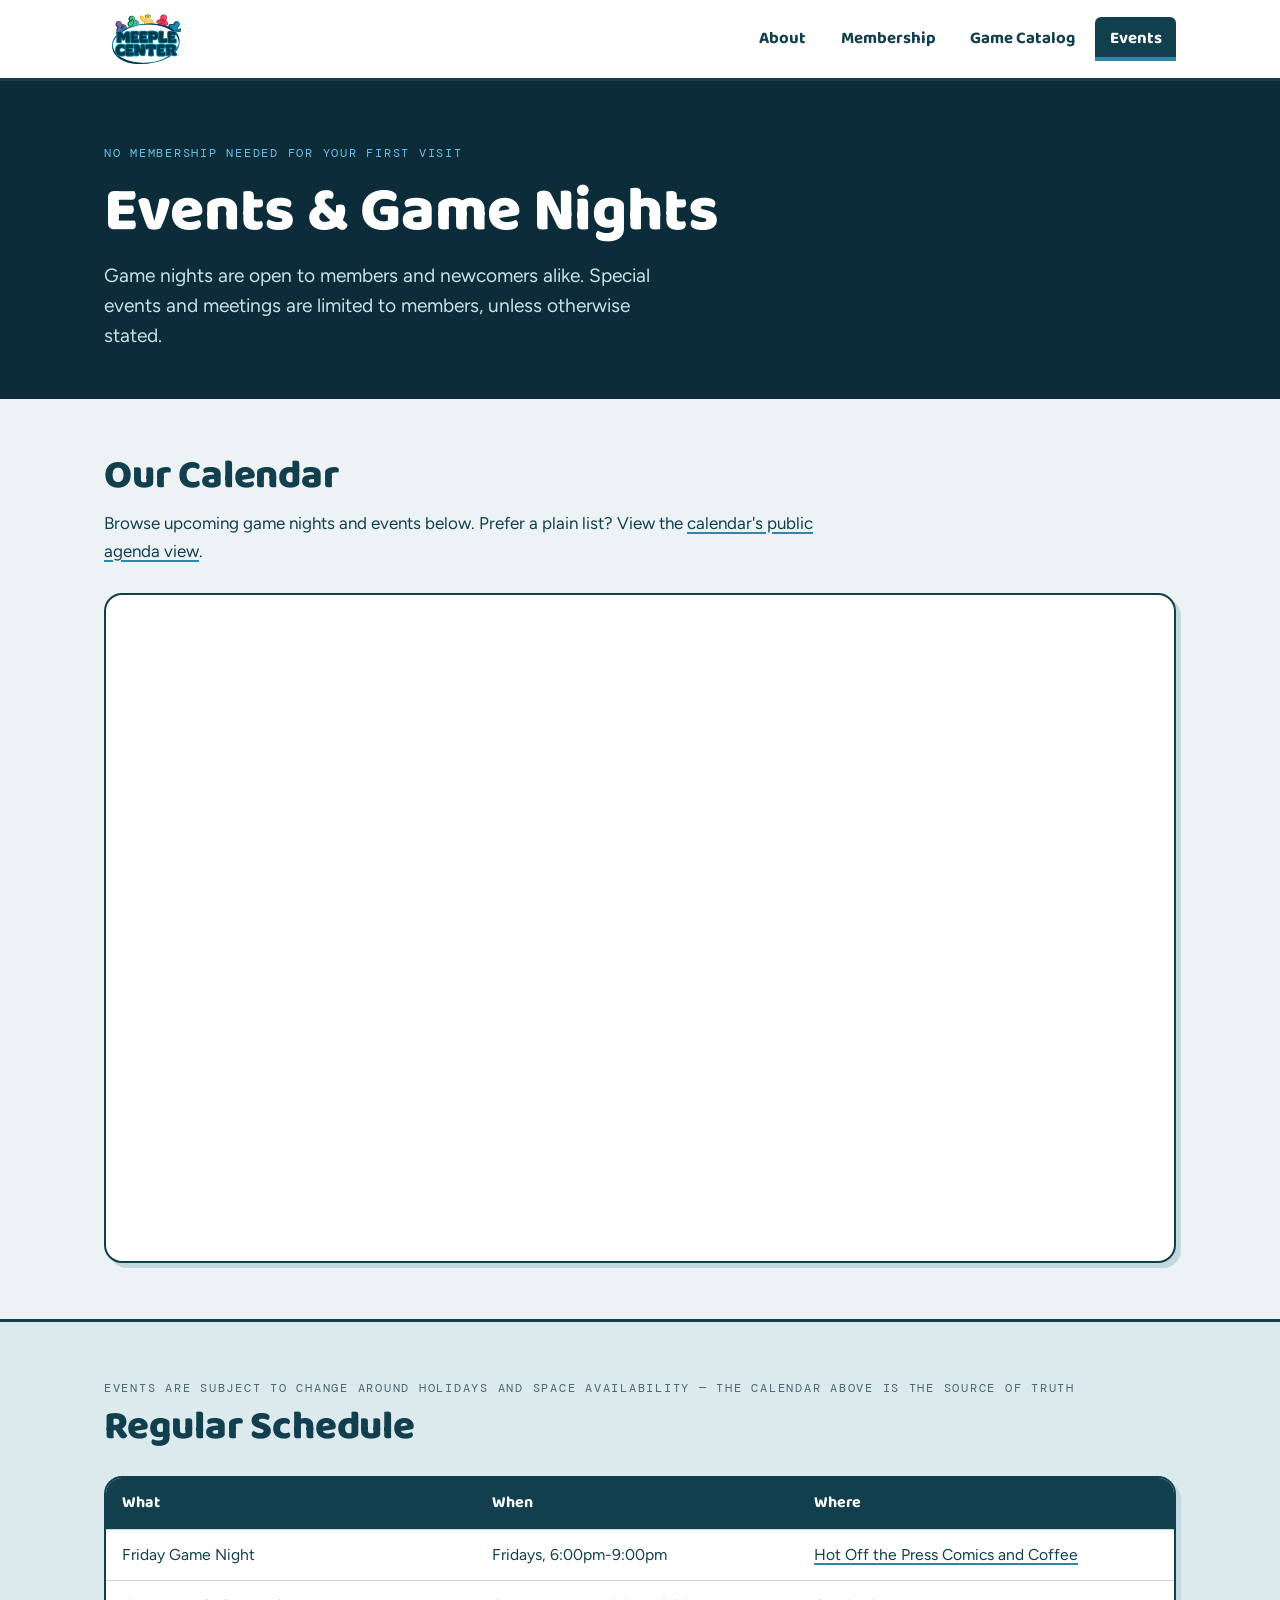
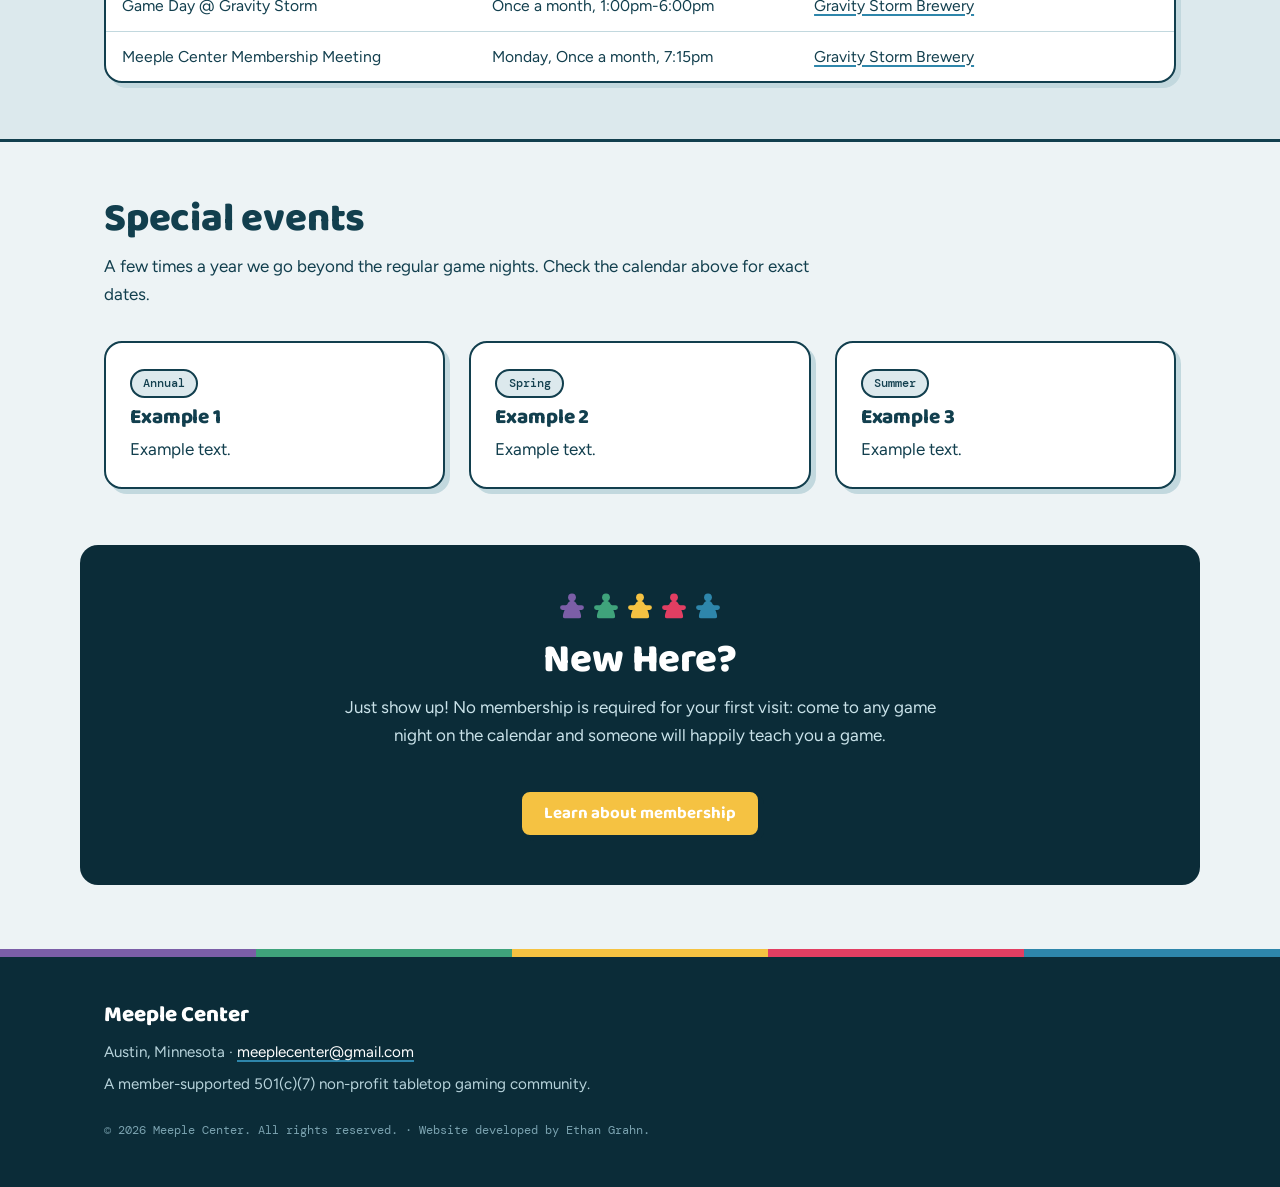
==== calendar.html @ 00170c19 "Initial commit" ====
<!DOCTYPE html>
<html lang="en">
<head>
<meta charset="utf-8">
<meta name="viewport" content="width=device-width, initial-scale=1">
<title>Events | Meeple Center</title>
<meta name="description" content="Game nights, tournaments, and community events at Meeple Center in Austin, MN.">
<link rel="icon" href="assets/MeepleCenter_Logo.svg">
<link rel="preconnect" href="https://fonts.googleapis.com">
<link rel="preconnect" href="https://fonts.gstatic.com" crossorigin>
<link rel="stylesheet" href="https://fonts.googleapis.com/css2?family=Baloo+2:wght@600;700;800&family=DM+Mono:wght@400;500&family=Figtree:wght@400;500;600;700&display=swap">
<link rel="stylesheet" href="css/styles.css">
</head>
<body data-page="events">
<a class="skip-link" href="#main">Skip to content</a>

<header class="site-header">
  <div class="container header-inner">
    <a class="logo" href="index.html"><img src="assets/MeepleCenter_Logo.svg" alt="Meeple Center home"></a>
    <nav class="site-nav" aria-label="Main">
      <ul>
        <li><a data-nav="about" href="index.html">About</a></li>
        <li><a data-nav="membership" href="membership.html">Membership</a></li>
        <li><a data-nav="catalog" href="catalog.html">Game Catalog</a></li>
        <li><a class="active" data-nav="events" href="calendar.html">Events</a></li>
      </ul>
    </nav>
  </div>
</header>

<main id="main">

  <section class="hero">
    <div class="container">
      <p class="hero-tag">No membership needed for your first visit</p>
      <h1>Events &amp; Game Nights</h1>
      <p class="lead">Game nights are open to members and newcomers alike. Special events and meetings are limited to members, unless otherwise stated.</p>
    </div>
  </section>

  <section class="section">
    <div class="container">
      <h2>Our Calendar</h2>
      <p class="narrow">Browse upcoming game nights and events below. Prefer a plain list? View the <a href="https://calendar.google.com/calendar/u/0/embed?src=meeplecenter%40gmail.com&amp;mode=AGENDA">calendar's public agenda view</a>.</p>
      <!--
        This calendar embed is connected to the meeplecenter@gmail.com calendar,
        which is shared publicly. To add or change events, just edit that
        calendar in Google Calendar; this page updates on its own.
      -->
      <div class="embed-wrap">
        <iframe src="https://calendar.google.com/calendar/embed?src=meeplecenter%40gmail.com&amp;ctz=America%2FChicago&amp;mode=MONTH&amp;showTitle=0&amp;showPrint=0&amp;showTabs=1&amp;showCalendars=0&amp;showTz=0" title="Meeple Center events calendar" loading="lazy" frameborder="0" scrolling="no"></iframe>
      </div>
    </div>
  </section>

  <section class="section-band">
    <div class="container">
      <p class="eyebrow">Events are subject to change around holidays and space availability &mdash; the calendar above is the source of truth</p>
      <h2>Regular Schedule</h2>
      <div class="table-wrap">
        <table>
          <thead>
            <tr>
              <th scope="col">What</th>
              <th scope="col">When</th>
              <th scope="col">Where</th>
            </tr>
          </thead>
          <tbody>
            <tr>
              <td>Friday Game Night</td>
              <td>Fridays, 6:00pm-9:00pm</td>
              <td><a href="https://maps.app.goo.gl/4r5ZzXWqi2g5WTBi7" target="_blank" rel="noopener noreferrer">Hot Off the Press Comics and Coffee</a></td>
            </tr>
            <tr>
              <td>Game Day @ Gravity Storm</td>
              <td>Once a month, 1:00pm-6:00pm</td>
              <td><a href="https://maps.app.goo.gl/n5DRdsrgC3RVHMPj7" target="_blank" rel="noopener noreferrer">Gravity Storm Brewery</a></td>
            </tr>
            <tr>
              <td>Meeple Center Membership Meeting</td>
              <td>Monday, Once a month, 7:15pm</td>
              <td><a href="https://maps.app.goo.gl/n5DRdsrgC3RVHMPj7" target="_blank" rel="noopener noreferrer">Gravity Storm Brewery</a></td>
            </tr>
          </tbody>
        </table>
      </div>
    </div>
  </section>

  <section class="section">
    <div class="container">
      <h2>Special events</h2>
      <p class="narrow">A few times a year we go beyond the regular game nights. Check the calendar above for exact dates.</p>
      <div class="grid">
        <div class="card">
          <span class="badge">Annual</span>
          <h3>Example 1</h3>
          <p>Example text.</p>
        </div>
        <div class="card">
          <span class="badge">Spring</span>
          <h3>Example 2</h3>
          <p>Example text.</p>
        </div>
        <div class="card">
          <span class="badge">Summer</span>
          <h3>Example 3</h3>
          <p>Example text.</p>
        </div>
      </div>
    </div>
  </section>

  <section class="callout">
    <div class="callout-meeples" aria-hidden="true">
      <span class="meeple-icon"></span>
      <span class="meeple-icon"></span>
      <span class="meeple-icon"></span>
      <span class="meeple-icon"></span>
      <span class="meeple-icon"></span>
    </div>
    <h2>New Here?</h2>
    <p>Just show up! No membership is required for your first visit: come to any game night on the calendar and someone will happily teach you a game.</p>
    <p><a class="btn btn-primary" href="membership.html">Learn about membership</a></p>
  </section>

</main>

<footer class="site-footer">
  <div class="rainbow-rule" aria-hidden="true"></div>
  <div class="container">
    <p class="footer-name">Meeple Center</p>
    <p>Austin, Minnesota &middot; <a href="mailto:meeplecenter@gmail.com">meeplecenter@gmail.com</a></p>
    <p>A member-supported 501(c)(7) non-profit tabletop gaming community.</p>
    <p class="footer-legal">&copy; 2026 Meeple Center. All rights reserved. &middot; Website developed by Ethan Grahn.</p>
  </div>
</footer>
</body>
</html>
---- css/styles.css ----
/* ==========================================================================
   Meeple Center: Shared Stylesheet
   ========================================================================== */

/* --------------------------------------------------------------------------
   1. Theme tokens
   -------------------------------------------------------------------------- */
:root {
  /* Logo colors */
  --ink: #123f4e;          /* the wordmark teal: text, borders, dark panels */
  --ink-deep: #0b2c38;     /* footer and hero panel */
  /* Meeple colors */
  --blue: #2e86ab;         /* the logo keyline and the blue meeple */
  --purple: #7b5ea7;
  --green: #3fa37b;
  --gold: #f5c242;
  --berry: #e23e62;

  /* Lighter tints, used only on dark panels where the base color is too dim */
  --blue-lift: #6ec1e4;
  --green-lift: #6fd3ab;
  --berry-lift: #ff7d96;

  /* Surfaces */
  --paper: #edf3f5;        /* page background: ink, watered down */
  --surface: #ffffff;      /* cards, header, table rows */
  --band: #dce9ed;         /* alternating section band */
  --muted: #4a6672;        /* secondary text, dark enough to stay readable */
  --line: #123f4e;         /* borders match the ink, like the logo outline */
  --line-soft: #c2d8de;    /* hairlines inside components */
  --drop: #c2d8de;         /* the hard offset "shadow" under tokens */
  --on-dark: #eaf4f6;

  /* Per-page accent, overridden by [data-page] below */
  --accent: var(--blue);
  --accent-lift: var(--blue-lift);

  --radius: 18px;
  --radius-sm: 10px;
  --border: 2px;

  --font-display: "Baloo 2", "Trebuchet MS", "Segoe UI", system-ui, sans-serif;
  --font-body: "Figtree", "Segoe UI", -apple-system, BlinkMacSystemFont, Roboto,
    Helvetica, Arial, sans-serif;
  --font-mono: "DM Mono", ui-monospace, "Cascadia Mono", Consolas, monospace;
}

body[data-page="about"]      { --accent: var(--green);  --accent-lift: var(--green-lift); }
body[data-page="membership"] { --accent: var(--berry);  --accent-lift: var(--berry-lift); }
body[data-page="catalog"]    { --accent: var(--gold);   --accent-lift: var(--gold); }
body[data-page="events"]     { --accent: var(--blue);   --accent-lift: var(--blue-lift); }

@media (prefers-color-scheme: dark) {
  :root {
    --ink: #eaf4f6;
    --ink-deep: #071f28;
    --paper: #0d2831;
    --surface: #133845;
    --band: #10313c;
    --muted: #9fbcc5;
    --line: #2f6377;
    --line-soft: #24505f;
    --drop: #071f28;
    --blue: #6ec1e4;
    --green: #57c79a;
    --berry: #ff7d96;
    --purple: #b394dd;
  }
}

/* --------------------------------------------------------------------------
   2. Base
   -------------------------------------------------------------------------- */
*,
*::before,
*::after { box-sizing: border-box; }

html { -webkit-text-size-adjust: 100%; }

body {
  margin: 0;
  font-family: var(--font-body);
  font-size: 1.0625rem;
  line-height: 1.65;
  background: var(--paper);
  color: var(--ink);
}

img { max-width: 100%; display: block; }

h1, h2, h3, h4 {
  font-family: var(--font-display);
  font-weight: 800;
  line-height: 1.05;
  margin-top: 0;
  letter-spacing: -0.005em;
}

h1 { font-size: clamp(2.4rem, 5.5vw, 3.9rem); }
h2 { font-size: clamp(1.75rem, 3.4vw, 2.5rem); margin-bottom: 0.75rem; }
h3 { font-size: 1.3rem; margin-bottom: 0.35rem; }

p { margin: 0 0 1.1rem; }
p:last-child { margin-bottom: 0; }

a {
  color: var(--ink);
  text-decoration-color: var(--blue);
  text-decoration-thickness: 2px;
  text-underline-offset: 3px;
}
a:hover { color: var(--blue); }

ul, ol { padding-left: 1.3rem; }
li { margin-bottom: 0.4rem; }

code {
  font-family: var(--font-mono);
  font-size: 0.9em;
  background: var(--band);
  padding: 0.1em 0.35em;
  border-radius: 5px;
}

:focus-visible {
  outline: 3px solid var(--blue);
  outline-offset: 3px;
  border-radius: 4px;
}

.sr-only {
  position: absolute;
  width: 1px; height: 1px;
  padding: 0; margin: -1px;
  overflow: hidden;
  clip: rect(0 0 0 0);
  white-space: nowrap;
  border: 0;
}

.skip-link {
  position: absolute;
  left: -999px;
  background: var(--ink);
  color: #fff;
  padding: 0.8rem 1.25rem;
  border-radius: var(--radius-sm);
  font-weight: 700;
  z-index: 1000;
}
.skip-link:focus { left: 1rem; top: 1rem; }

/* --------------------------------------------------------------------------
   3. Layout helpers
   -------------------------------------------------------------------------- */
.container {
  max-width: 1120px;
  margin: 0 auto;
  padding: 0 1.5rem;
}

/* Caps the measure of running text without pulling it off the page's left
   edge, so every section still starts in the same column. */
.narrow { max-width: 68ch; }
.center { text-align: center; }
.center .narrow { margin-inline: auto; }
.muted { color: var(--muted); }

.lead {
  font-size: 1.2rem;
  line-height: 1.55;
  color: var(--muted);
}

/* Small mono label. Only used where it carries information (a season, a
   cadence, a section's role), never as decoration. */
.eyebrow {
  font-family: var(--font-mono);
  font-size: 0.78rem;
  letter-spacing: 0.14em;
  text-transform: uppercase;
  color: var(--muted);
  margin-bottom: 0.5rem;
}

/* The five meeple colors as a solid rule. Used once, at the footer edge. */
.rainbow-rule {
  height: 8px;
  background: linear-gradient(
    to right,
    var(--purple) 0 20%,
    var(--green) 20% 40%,
    var(--gold) 40% 60%,
    var(--berry) 60% 80%,
    var(--blue) 80% 100%
  );
}

/* --------------------------------------------------------------------------
   4. Header / nav
   -------------------------------------------------------------------------- */
.site-header {
  position: sticky;
  top: 0;
  z-index: 100;
  background: var(--surface);
  border-bottom: 3px solid var(--line);
}

.header-inner {
  display: flex;
  align-items: center;
  justify-content: space-between;
  flex-wrap: wrap;
  gap: 0.75rem 1.5rem;
  padding-top: 0.7rem;
  padding-bottom: 0.7rem;
}

/* The logo art has a white background, so it sits on a white chip. In light
   mode the chip is invisible against the header; in dark mode it reads as a
   deliberate sticker rather than a stray white box. */
.logo {
  display: block;
  line-height: 0;
  background: #fff;
  border-radius: 10px;
  padding: 3px 8px;
}
.logo img { height: 50px; width: auto; }

.site-nav ul {
  display: flex;
  align-items: center;
  gap: 0.35rem;
  list-style: none;
  margin: 0;
  padding: 0;
  flex-wrap: wrap;
}

.site-nav li { margin: 0; }

.site-nav a {
  display: inline-block;
  padding: 0.45rem 0.9rem 0.3rem;
  text-decoration: none;
  color: var(--ink);
  font-family: var(--font-display);
  font-weight: 700;
  font-size: 1.05rem;
  border-bottom: 4px solid transparent;
  border-radius: 6px 6px 0 0;
  transition: border-color 0.15s ease, background-color 0.15s ease;
}

/* Each destination keeps one meeple color, on every page. */
.site-nav a[data-nav="about"]      { --nav-color: var(--green); }
.site-nav a[data-nav="membership"] { --nav-color: var(--berry); }
.site-nav a[data-nav="catalog"]    { --nav-color: var(--gold); }
.site-nav a[data-nav="events"]     { --nav-color: var(--blue); }

.site-nav a:hover { border-bottom-color: var(--nav-color); }

.site-nav a.active {
  background: var(--ink);
  color: var(--surface);
  border-bottom-color: var(--nav-color);
}

@media (prefers-color-scheme: dark) {
  .site-nav a.active { background: var(--ink-deep); color: var(--on-dark); }
}

/* --------------------------------------------------------------------------
   5. Hero
   -------------------------------------------------------------------------- */
.hero {
  background: var(--ink-deep);
  color: var(--on-dark);
  padding: 3.5rem 0 3rem;
  overflow: hidden;
}

.hero h1 { color: #fff; margin-bottom: 1rem; }
.hero .lead { color: #c9e2e9; max-width: 46ch; }
.hero a { color: #fff; }

.hero-tag {
  display: inline-block;
  font-family: var(--font-mono);
  font-size: 0.78rem;
  letter-spacing: 0.14em;
  text-transform: uppercase;
  color: var(--accent-lift);
  margin-bottom: 1rem;
}

.hero-actions {
  display: flex;
  flex-wrap: wrap;
  gap: 0.75rem;
  margin-top: 1.75rem;
}

/* Home page only: text on the left, the table scene on the right. */
.hero-split {
  display: grid;
  grid-template-columns: minmax(0, 1fr) minmax(0, 1fr);
  align-items: center;
  gap: 2.5rem;
}

/* Three facts a first-time visitor actually needs before anything else. */
.hero-facts {
  display: flex;
  flex-wrap: wrap;
  gap: 1.75rem;
  margin-top: 2.25rem;
  padding-top: 1.5rem;
  border-top: 2px solid rgba(255, 255, 255, 0.16);
  list-style: none;
  padding-left: 0;
}

.hero-facts li { margin: 0; }

.hero-facts b {
  display: block;
  font-family: var(--font-display);
  font-size: 1.5rem;
  font-weight: 800;
  color: #fff;
  line-height: 1.1;
}

.hero-facts span {
  font-family: var(--font-mono);
  font-size: 0.75rem;
  letter-spacing: 0.12em;
  text-transform: uppercase;
  color: #9fc2cd;
}

/* --- The signature: five meeples standing at the far edge of the table --- */
.table-scene { width: 100%; height: auto; }
/* The meeples are whole artwork files, so they bring their own outlines. */
.table-scene .tabletop { fill: #fff; stroke: #0b2c38; stroke-width: 6; }
.table-scene .piece { stroke: #0b2c38; stroke-width: 4; stroke-linejoin: round; }

.table-scene .seat {
  opacity: 0;
  transform: translateY(26px);
  animation: seat-in 0.55s cubic-bezier(0.2, 1.4, 0.5, 1) forwards;
}
.table-scene .seat-1 { animation-delay: 0.15s; }
.table-scene .seat-2 { animation-delay: 0.28s; }
.table-scene .seat-3 { animation-delay: 0.41s; }
.table-scene .seat-4 { animation-delay: 0.54s; }
.table-scene .seat-5 { animation-delay: 0.67s; }

.table-scene .pieces {
  opacity: 0;
  animation: fade-in 0.5s ease 0.9s forwards;
}

@keyframes seat-in {
  to { opacity: 1; transform: translateY(0); }
}
@keyframes fade-in {
  to { opacity: 1; }
}

@media (prefers-reduced-motion: reduce) {
  .table-scene .seat,
  .table-scene .pieces {
    animation: none;
    opacity: 1;
    transform: none;
  }
}

@media (max-width: 860px) {
  .hero-split { grid-template-columns: minmax(0, 1fr); gap: 1.5rem; }
  /* min() so the scene never pushes the page wider than the screen */
  .table-scene { width: min(100%, 460px); margin: 0 auto; }
}

/* --------------------------------------------------------------------------
   6. Buttons
   -------------------------------------------------------------------------- */
.btn {
  display: inline-block;
  font-family: var(--font-display);
  font-weight: 700;
  font-size: 1.05rem;
  line-height: 1.2;
  padding: 0.7rem 1.4rem;
  border-radius: var(--radius-sm);
  border: var(--border) solid var(--line);
  background: var(--surface);
  color: var(--ink);
  text-decoration: none;
  cursor: pointer;
  box-shadow: 4px 4px 0 var(--drop);
  transition: transform 0.12s ease, box-shadow 0.12s ease;
}

.btn:hover {
  transform: translate(2px, 2px);
  box-shadow: 2px 2px 0 var(--drop);
}

.btn:active {
  transform: translate(4px, 4px);
  box-shadow: 0 0 0 var(--drop);
}

.btn-primary {
  background: var(--gold);
  color: #123f4e;
  border-color: #0b2c38;
  box-shadow: 4px 4px 0 #0b2c38;
}
.btn-primary:hover { box-shadow: 2px 2px 0 #0b2c38; }
.btn-primary:active { box-shadow: 0 0 0 #0b2c38; }

/* On the dark hero panel the default button needs a light outline. */
.hero .btn {
  background: transparent;
  color: #fff;
  border-color: #fff;
  box-shadow: 4px 4px 0 rgba(255, 255, 255, 0.25);
}
.hero .btn:hover { box-shadow: 2px 2px 0 rgba(255, 255, 255, 0.25); }
.hero .btn:active { box-shadow: 0 0 0 rgba(255, 255, 255, 0.25); }

.hero .btn-primary {
  background: var(--gold);
  color: #123f4e;
  border-color: #0b2c38;
  box-shadow: 4px 4px 0 #061a21;
}
.hero .btn-primary:hover { box-shadow: 2px 2px 0 #061a21; }
.hero .btn-primary:active { box-shadow: 0 0 0 #061a21; }

/* --------------------------------------------------------------------------
   7. Sections
   -------------------------------------------------------------------------- */
/* One symmetric rhythm for every band, so nothing has to cancel anything
   out: sections and bands both pad 3.5rem top and bottom. */
.section,
.section-band {
  padding: 3.5rem 0;
}

.section-band {
  background: var(--band);
  border-top: 3px solid var(--line);
  border-bottom: 3px solid var(--line);
}

/* --------------------------------------------------------------------------
   8. Cards
   -------------------------------------------------------------------------- */
.grid {
  display: grid;
  grid-template-columns: repeat(auto-fit, minmax(240px, 1fr));
  gap: 1.5rem;
  margin-top: 2rem;
}

.card {
  padding: 1.5rem;
  border: var(--border) solid var(--line);
  border-radius: var(--radius);
  background: var(--surface);
  box-shadow: 5px 5px 0 var(--drop);
  transition: transform 0.12s ease, box-shadow 0.12s ease;
}

.card:hover {
  transform: translate(2px, 2px);
  box-shadow: 3px 3px 0 var(--drop);
}

.card p:last-child { margin-bottom: 0; }

/* The card heading sits on one line with its meeple. */
.card-title {
  display: flex;
  align-items: center;
  gap: 0.6rem;
}

/* Every meeple drawn as an icon comes from assets/Meeple_Generic.svg, pulled in
   as a mask: the shape lives in one file and the color is just `background`.
   Give an element one of these classes, a width and a height, and it is a
   meeple. `.meeple-icon` is the general-purpose one; it paints itself in the
   surrounding text color unless something sets `background`. */
.card-meeple,
.meeple-icon {
  display: inline-block;
  flex: none;
  background: currentColor;
  -webkit-mask: url("../assets/Meeple_Generic.svg") no-repeat center / contain;
  mask: url("../assets/Meeple_Generic.svg") no-repeat center / contain;
}

/* The card icon is a meeple in one of the five colors, cycled in logo order. */
.card-meeple {
  width: 34px;
  height: 34px;
  background: var(--purple);
}
.grid .card:nth-child(5n + 2) .card-meeple { background: var(--green); }
.grid .card:nth-child(5n + 3) .card-meeple { background: var(--gold); }
.grid .card:nth-child(5n + 4) .card-meeple { background: var(--berry); }
.grid .card:nth-child(5n + 5) .card-meeple { background: var(--blue); }

/* --------------------------------------------------------------------------
   9. Steps (a real sequence, so it is numbered)
   -------------------------------------------------------------------------- */
.steps {
  list-style: none;
  counter-reset: step;
  margin: 2rem 0 0;
  padding: 0;
  display: grid;
  grid-template-columns: repeat(auto-fit, minmax(215px, 1fr));
  gap: 1.5rem;
}

.steps li {
  counter-increment: step;
  margin: 0;
  padding: 1.4rem;
  border: var(--border) solid var(--line);
  border-radius: var(--radius);
  background: var(--surface);
  box-shadow: 5px 5px 0 var(--drop);
}

.steps li::before {
  content: counter(step);
  display: flex;
  align-items: center;
  justify-content: center;
  width: 2.2rem;
  height: 2.2rem;
  margin-bottom: 0.7rem;
  border: var(--border) solid var(--line);
  border-radius: 50%;
  background: var(--gold);
  color: #123f4e;
  font-family: var(--font-display);
  font-weight: 800;
  font-size: 1.15rem;
}

/* --------------------------------------------------------------------------
   10. Tables
   -------------------------------------------------------------------------- */
.table-wrap {
  overflow-x: auto;
  border: var(--border) solid var(--line);
  border-radius: var(--radius);
  background: var(--surface);
  box-shadow: 5px 5px 0 var(--drop);
  margin-top: 1.75rem;
}

table {
  width: 100%;
  border-collapse: collapse;
  font-size: 0.98rem;
}

thead {
  background: var(--ink);
  color: #fff;
}

@media (prefers-color-scheme: dark) {
  thead { background: var(--ink-deep); color: var(--on-dark); }
}

th {
  font-family: var(--font-display);
  font-weight: 700;
  font-size: 1rem;
  white-space: nowrap;
}

th, td {
  padding: 0.75rem 1rem;
  text-align: left;
  border-bottom: 1px solid var(--line-soft);
}

tbody tr:last-child td { border-bottom: 0; }
tbody tr:hover { background: var(--band); }
td { vertical-align: middle; }

/* Dues line up like a price list. */
.dues td:nth-child(2) { font-family: var(--font-mono); }

/* Level names read as row headers but should not look like the dark thead. */
.dues tbody th {
  font-family: var(--font-display);
  font-size: 1.05rem;
  white-space: nowrap;
}

/* The three yes/no columns: narrow, centred, icon only. */
.dues .tick-col { text-align: center; width: 1%; }
.dues td:last-child { min-width: 20rem; }
.dues th.tick-col { white-space: normal; min-width: 6.5rem; }

.tick {
  display: inline-flex;
  align-items: center;
  justify-content: center;
  width: 1.75rem;
  height: 1.75rem;
  border-radius: 50%;
  border: 2px solid currentColor;
}

.tick svg {
  width: 1rem;
  height: 1rem;
  fill: none;
  stroke: currentColor;
  stroke-width: 3;
  stroke-linecap: round;
  stroke-linejoin: round;
}

.tick.yes { color: var(--green); }
.tick.no  { color: var(--berry); opacity: 0.75; }

/* The Wizard row wears a gold frame so it reads as the recommended level. */
.dues tr.featured > * {
  background: color-mix(in srgb, var(--gold) 16%, var(--surface));
  border-top: 3px solid var(--gold);
  border-bottom: 3px solid var(--gold);
}

.dues tr.featured > :first-child { box-shadow: inset 4px 0 0 var(--gold); }
.dues tr.featured > :last-child  { box-shadow: inset -4px 0 0 var(--gold); }
.dues tr.featured:hover > * {
  background: color-mix(in srgb, var(--gold) 26%, var(--surface));
}

.popular-badge {
  display: block;
  width: max-content;
  margin-top: 0.35rem;
  padding: 0.15rem 0.5rem;
  border-radius: 999px;
  background: var(--gold);
  color: #123f4e;
  font-family: var(--font-mono);
  font-size: 0.65rem;
  font-weight: 500;
  letter-spacing: 0.08em;
  text-transform: uppercase;
}

.table-note {
  margin-top: 0.85rem;
  font-size: 0.9rem;
  color: var(--muted);
  max-width: 68ch;
}

/* --------------------------------------------------------------------------
   11. Forms and filters
   -------------------------------------------------------------------------- */
label {
  display: block;
  font-family: var(--font-mono);
  font-size: 0.75rem;
  letter-spacing: 0.1em;
  text-transform: uppercase;
  color: var(--muted);
  margin-bottom: 0.35rem;
}

input[type="text"],
input[type="email"],
input[type="search"],
select,
textarea {
  width: 100%;
  padding: 0.55rem 0.7rem;
  border: var(--border) solid var(--line);
  border-radius: var(--radius-sm);
  font-family: inherit;
  font-size: 1rem;
  background: var(--surface);
  color: var(--ink);
}

textarea { resize: vertical; min-height: 120px; }

.filters {
  display: flex;
  flex-wrap: wrap;
  gap: 1rem;
  align-items: flex-end;
  padding: 1.25rem;
  border: var(--border) solid var(--line);
  border-radius: var(--radius);
  background: var(--surface);
  box-shadow: 5px 5px 0 var(--drop);
}

.filter-group {
  display: flex;
  flex-direction: column;
  min-width: 150px;
  max-width: 230px;
  flex: 1 1 150px;
}

.filter-group label { margin-bottom: 0.35rem; }

/* Search gets the extra room; the Reset button only takes what it needs. */
.filters .filter-group:first-child { flex: 2 1 220px; max-width: 340px; }
.filters .filter-group:last-child {
  flex: 0 0 auto;
  min-width: 0;
  align-items: flex-start;
}
.filter-group .btn { padding: 0.5rem 1.1rem; font-size: 0.95rem; }

/* Keeps the Reset button's baseline level with the inputs beside it. */
.filter-spacer { display: block; height: 1.6rem; }

/* --------------------------------------------------------------------------
   12. Badges and chips
   -------------------------------------------------------------------------- */
.badge {
  display: inline-block;
  padding: 0.15rem 0.7rem;
  border: var(--border) solid var(--line);
  border-radius: 999px;
  background: var(--chip, var(--band));
  color: var(--chip-ink, var(--ink));
  font-family: var(--font-mono);
  font-size: 0.75rem;
  font-weight: 500;
  white-space: nowrap;
}

/* Type colors, grouped into families so a row of tags still reads as a set.
   The tags come from the library spreadsheet, which volunteers can add to at
   any time -- anything unlisted here falls back to the plain --band chip. */
.badge[data-type="Eurogame"],
.badge[data-type="Worker Placement"],
.badge[data-type="Area Control"],
.badge[data-type="Asymetrical"],
.badge[data-type="City Building"],
.badge[data-type="Bag Building"],
.badge[data-type="Roll & Write"],
.badge[data-type="Flip & Write"],
.badge[data-type="Dice Rolling"]     { --chip: var(--blue);   --chip-ink: #fff; }

.badge[data-type="Abstract"],
.badge[data-type="Puzzle"],
.badge[data-type="Classic"],
.badge[data-type="Deduction"],
.badge[data-type="Solo Mode"],
.badge[data-type="Tile Placement"]   { --chip: var(--purple); --chip-ink: #fff; }

.badge[data-type="Party"],
.badge[data-type="Social Deduction"],
.badge[data-type="Trivia"],
.badge[data-type="Word Game"],
.badge[data-type="Real Time"],
.badge[data-type="Press Your Luck"],
.badge[data-type="Racing"]           { --chip: var(--berry);  --chip-ink: #fff; }

.badge[data-type="Family Game"],
.badge[data-type="Under Age 5"],
.badge[data-type="Co-Op"],
.badge[data-type="Dexterity"],
.badge[data-type="Rec. Two Player"]  { --chip: var(--green);  --chip-ink: #fff; }

.badge[data-type="Card Game"],
.badge[data-type="Deck-Building"],
.badge[data-type="Drafting"],
.badge[data-type="Trick Taking"],
.badge[data-type="Tableau"],
.badge[data-type="Tableau Building"] { --chip: var(--gold);   --chip-ink: #123f4e; }

.badge[data-type="AmeriTrash"],
.badge[data-type="War"]              { --chip: var(--ink);    --chip-ink: #fff; }

/* In dark mode the chip colors lighten, so their text has to darken. */
@media (prefers-color-scheme: dark) {
  .badge[data-type] { --chip-ink: #071f28; }
  .badge[data-type="AmeriTrash"],
  .badge[data-type="War"] { --chip: var(--line); --chip-ink: var(--on-dark); }
}

/* Games carry several type tags, so the cell wraps rather than stretching. */
.type-tags {
  display: flex;
  flex-wrap: wrap;
  gap: 0.3rem;
  max-width: 22rem;
}

/* Cards use the badge as a season/frequency label. */
.card .badge {
  --chip: var(--band);
  margin-bottom: 0.6rem;
}

/* --------------------------------------------------------------------------
   13. Catalog: player pips, complexity, availability
   -------------------------------------------------------------------------- */

/* Player count, drawn as one meeple per seat up to five. Wider games keep four
   meeples and finish with a numeral, so the column stays an even width; the
   library spreadsheet records only a maximum, so a trailing "+" on that numeral
   marks the open-ended "7+ Player" bucket. Injected by js/catalog.js. */
/* The cell carries the count in words as a `title`, so hovering anywhere in it
   spells out what the meeples mean. */
.col-players {
  cursor: help;
}

.pips {
  display: inline-flex;
  align-items: center;
  gap: 2px;
}

.pips .meeple-icon {
  width: 15px;
  height: 15px;
  background: var(--ink);
}

/* The legend above the table, showing what one meeple stands for. */
.pips-key .meeple-icon {
  width: 14px;
  height: 14px;
  vertical-align: -2px;
}

/* The numeral that stands in for the fifth meeple and beyond. Sized to a
   meeple so a row of pips lines up with its neighbors either way. */
.pips .more {
  font-family: var(--font-mono);
  font-size: 0.85rem;
  line-height: 15px;
  min-width: 15px;
  margin-left: 1px;
}

/* Complexity, colored along its own scale: easy, middling, demanding. */
tr[data-weight="Light"]  td:nth-child(5) { color: var(--green); }
tr[data-weight="Medium"] td:nth-child(5) { color: var(--muted); }
tr[data-weight="Heavy"]  td:nth-child(5) { color: var(--berry); font-weight: 600; }

#catalog td:nth-child(5) { font-family: var(--font-mono); font-size: 0.85rem; }
#catalog td:nth-child(4) { font-family: var(--font-mono); font-size: 0.85rem; }

/* Rental reads as a state, not a sentence: a game either goes home with you
   or stays at the Center. The mark carries it, so it wants the room a glyph
   needs rather than the table's body size. */
#catalog th:nth-child(6),
#catalog td:nth-child(6) { text-align: center; }
.rental-mark {
  display: inline-block;
  font-size: 1.1rem;
  line-height: 1;
}
#catalog tr[data-status="lendable"] .rental-mark { color: var(--green); }
#catalog tr[data-status="house"] .rental-mark { color: var(--muted); }

#catalog td:first-child { font-weight: 600; }

/* Loading / failure message for the live spreadsheet fetch. */
.catalog-status {
  margin-top: 1.5rem;
  padding: 1.25rem 1.5rem;
  border: var(--border) dashed var(--line);
  border-radius: var(--radius);
  text-align: center;
  color: var(--muted);
}

.catalog-status.is-error { color: var(--berry); border-color: var(--berry); }

.catalog-meta {
  display: flex;
  flex-wrap: wrap;
  align-items: baseline;
  justify-content: space-between;
  gap: 0.5rem;
  margin-top: 1.75rem;
  font-family: var(--font-mono);
  font-size: 0.85rem;
  color: var(--muted);
}

#result-count { margin: 0; }

#no-results {
  margin-top: 1.5rem;
  padding: 1.5rem;
  border: var(--border) dashed var(--line);
  border-radius: var(--radius);
  text-align: center;
}

/* --------------------------------------------------------------------------
   14. Calendar embed
   -------------------------------------------------------------------------- */
.embed-wrap {
  position: relative;
  width: 100%;
  aspect-ratio: 16 / 10;
  min-height: 320px;
  border: var(--border) solid var(--line);
  border-radius: var(--radius);
  overflow: hidden;
  background: var(--surface);
  box-shadow: 5px 5px 0 var(--drop);
  margin-top: 1.75rem;
}

.embed-wrap iframe {
  width: 100%;
  height: 100%;
  border: 0;
  display: block;
}

/* --------------------------------------------------------------------------
   15. Callout (closing invitation on each page)
   -------------------------------------------------------------------------- */
.callout {
  background: var(--ink-deep);
  color: var(--on-dark);
  border-radius: var(--radius);
  padding: 3rem 2rem;
  text-align: center;
  margin: 0 auto 4rem;   /* top spacing comes from the section above it */
  max-width: 1120px;
}

.callout h2 { color: #fff; }
.callout p { color: #c9e2e9; max-width: 54ch; margin-inline: auto; }
.callout a { color: #fff; }
.callout .btn { margin-top: 1.5rem; }

.callout-meeples {
  display: flex;
  justify-content: center;
  gap: 0.5rem;
  margin-bottom: 1.25rem;
}
.callout-meeples .meeple-icon { width: 26px; height: 26px; }
.callout-meeples .meeple-icon:nth-child(1) { background: var(--purple); }
.callout-meeples .meeple-icon:nth-child(2) { background: var(--green); }
.callout-meeples .meeple-icon:nth-child(3) { background: var(--gold); }
.callout-meeples .meeple-icon:nth-child(4) { background: var(--berry); }
.callout-meeples .meeple-icon:nth-child(5) { background: var(--blue); }

@media (max-width: 1180px) {
  .callout { margin-left: 1.5rem; margin-right: 1.5rem; }
}

/* --------------------------------------------------------------------------
   16. Footer
   -------------------------------------------------------------------------- */
.site-footer {
  background: var(--ink-deep);
  color: #b7d3db;
  padding: 0 0 2.5rem;
  font-size: 0.95rem;
}

.site-footer .container { padding-top: 2.5rem; }

.footer-name {
  font-family: var(--font-display);
  font-weight: 800;
  font-size: 1.4rem;
  color: #fff;
  margin-bottom: 0.25rem;
}

.site-footer a { color: #fff; }
.site-footer p { margin-bottom: 0.4rem; }

.footer-legal {
  margin-top: 1.5rem;
  font-family: var(--font-mono);
  font-size: 0.75rem;
  color: #7ba3b0;
}

/* --------------------------------------------------------------------------
   17. Small screens
   -------------------------------------------------------------------------- */
@media (max-width: 720px) {
  body { font-size: 1rem; }

  .header-inner {
    flex-direction: column;
    align-items: flex-start;
  }

  .logo img { height: 46px; }

  .site-nav ul { gap: 0.15rem; }
  .site-nav a { padding: 0.4rem 0.6rem 0.25rem; font-size: 1rem; }

  .hero { padding: 2.5rem 0 2.25rem; }
  .section, .section-band { padding: 2.75rem 0; }

  .grid, .steps { grid-template-columns: 1fr; }

  .callout { padding: 2.25rem 1.5rem; margin-bottom: 2.75rem; }

  .hero-facts { gap: 1.25rem; }
}

/* --------------------------------------------------------------------------
   18. Sortable table headers
   -------------------------------------------------------------------------- */
.sort-btn {
  background: none;
  border: 0;
  padding: 0;
  margin: 0;
  font: inherit;
  color: inherit;
  cursor: pointer;
  text-align: left;
  display: inline-flex;
  align-items: center;
  gap: 0.3rem;
}

.sort-btn:hover { color: var(--gold); }

th[aria-sort="none"] .sort-btn::after {
  content: "\2195";
  opacity: 0.4;
  font-size: 0.8em;
}
th[aria-sort="ascending"] .sort-btn::after { content: "\25B2"; font-size: 0.7em; }
th[aria-sort="descending"] .sort-btn::after { content: "\25BC"; font-size: 0.7em; }
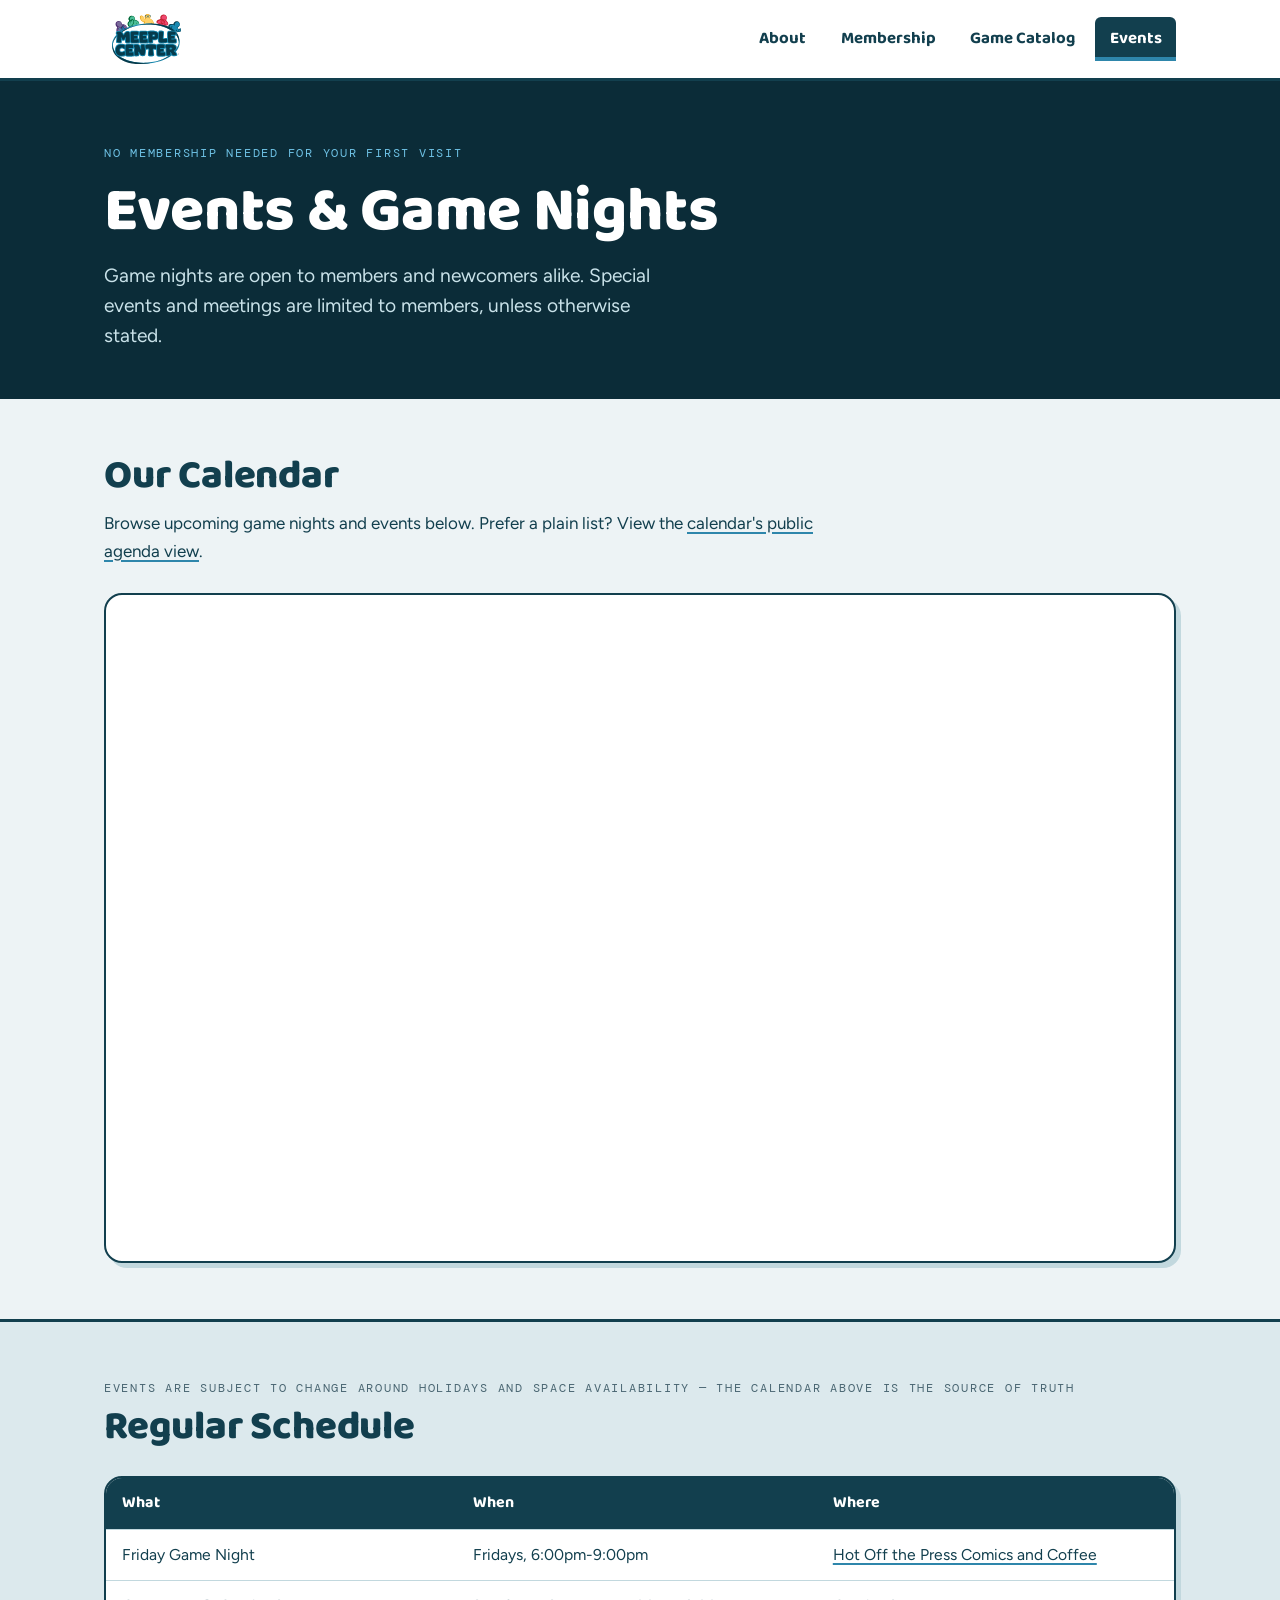
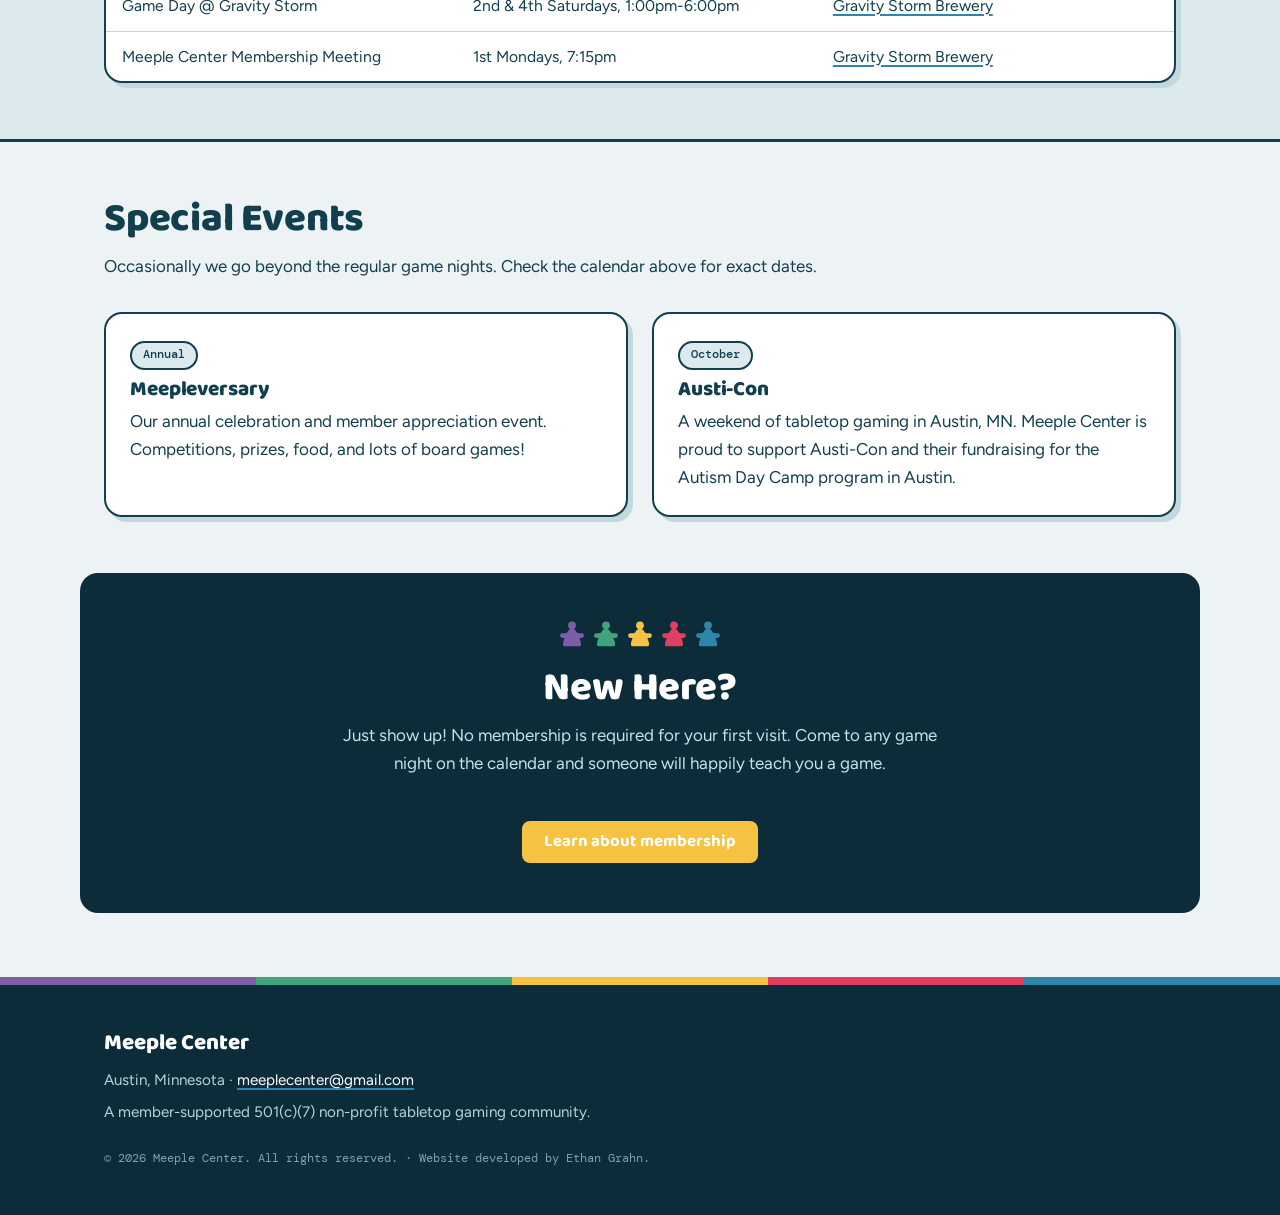
==== commit 1ccb3aaa: "First pass on text changes" ====
--- a/calendar.html
+++ b/calendar.html
@@ -74,12 +74,12 @@
             </tr>
             <tr>
               <td>Game Day @ Gravity Storm</td>
-              <td>Once a month, 1:00pm-6:00pm</td>
+              <td>2nd &amp; 4th Saturdays, 1:00pm-6:00pm</td>
               <td><a href="https://maps.app.goo.gl/n5DRdsrgC3RVHMPj7" target="_blank" rel="noopener noreferrer">Gravity Storm Brewery</a></td>
             </tr>
             <tr>
               <td>Meeple Center Membership Meeting</td>
-              <td>Monday, Once a month, 7:15pm</td>
+              <td>1st Mondays, 7:15pm</td>
               <td><a href="https://maps.app.goo.gl/n5DRdsrgC3RVHMPj7" target="_blank" rel="noopener noreferrer">Gravity Storm Brewery</a></td>
             </tr>
           </tbody>
@@ -90,23 +90,18 @@
 
   <section class="section">
     <div class="container">
-      <h2>Special events</h2>
-      <p class="narrow">A few times a year we go beyond the regular game nights. Check the calendar above for exact dates.</p>
+      <h2>Special Events</h2>
+      <p class="narrow">Occasionally we go beyond the regular game nights. Check the calendar above for exact dates.</p>
       <div class="grid">
         <div class="card">
           <span class="badge">Annual</span>
-          <h3>Example 1</h3>
-          <p>Example text.</p>
+          <h3>Meepleversary</h3>
+          <p>Our annual celebration and member appreciation event. Competitions, prizes, food, and lots of board games!</p>
         </div>
         <div class="card">
-          <span class="badge">Spring</span>
-          <h3>Example 2</h3>
-          <p>Example text.</p>
-        </div>
-        <div class="card">
-          <span class="badge">Summer</span>
-          <h3>Example 3</h3>
-          <p>Example text.</p>
+          <span class="badge">October</span>
+          <h3>Austi-Con</h3>
+          <p>A weekend of tabletop gaming in Austin, MN. Meeple Center is proud to support Austi-Con and their fundraising for the Autism Day Camp program in Austin.</p>
         </div>
       </div>
     </div>
@@ -121,7 +116,7 @@
       <span class="meeple-icon"></span>
     </div>
     <h2>New Here?</h2>
-    <p>Just show up! No membership is required for your first visit: come to any game night on the calendar and someone will happily teach you a game.</p>
+    <p>Just show up! No membership is required for your first visit. Come to any game night on the calendar and someone will happily teach you a game.</p>
     <p><a class="btn btn-primary" href="membership.html">Learn about membership</a></p>
   </section>
 
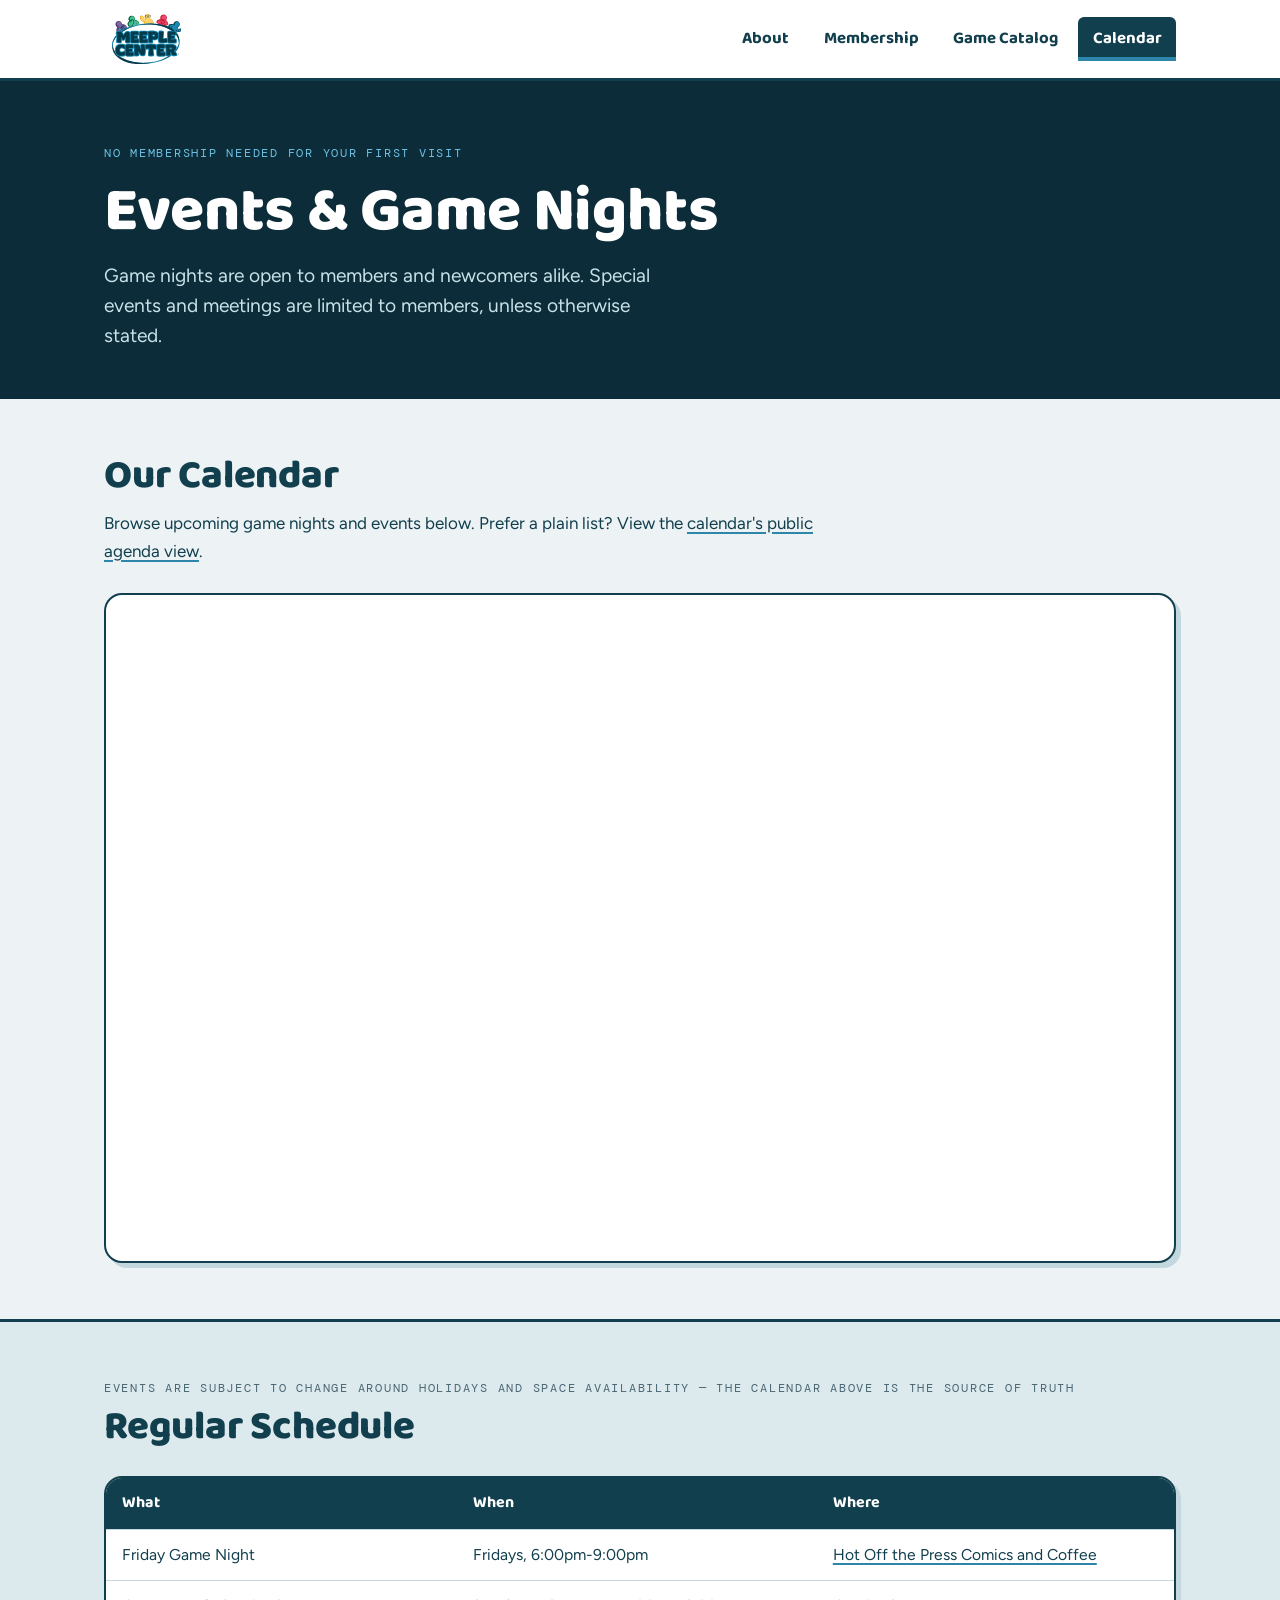
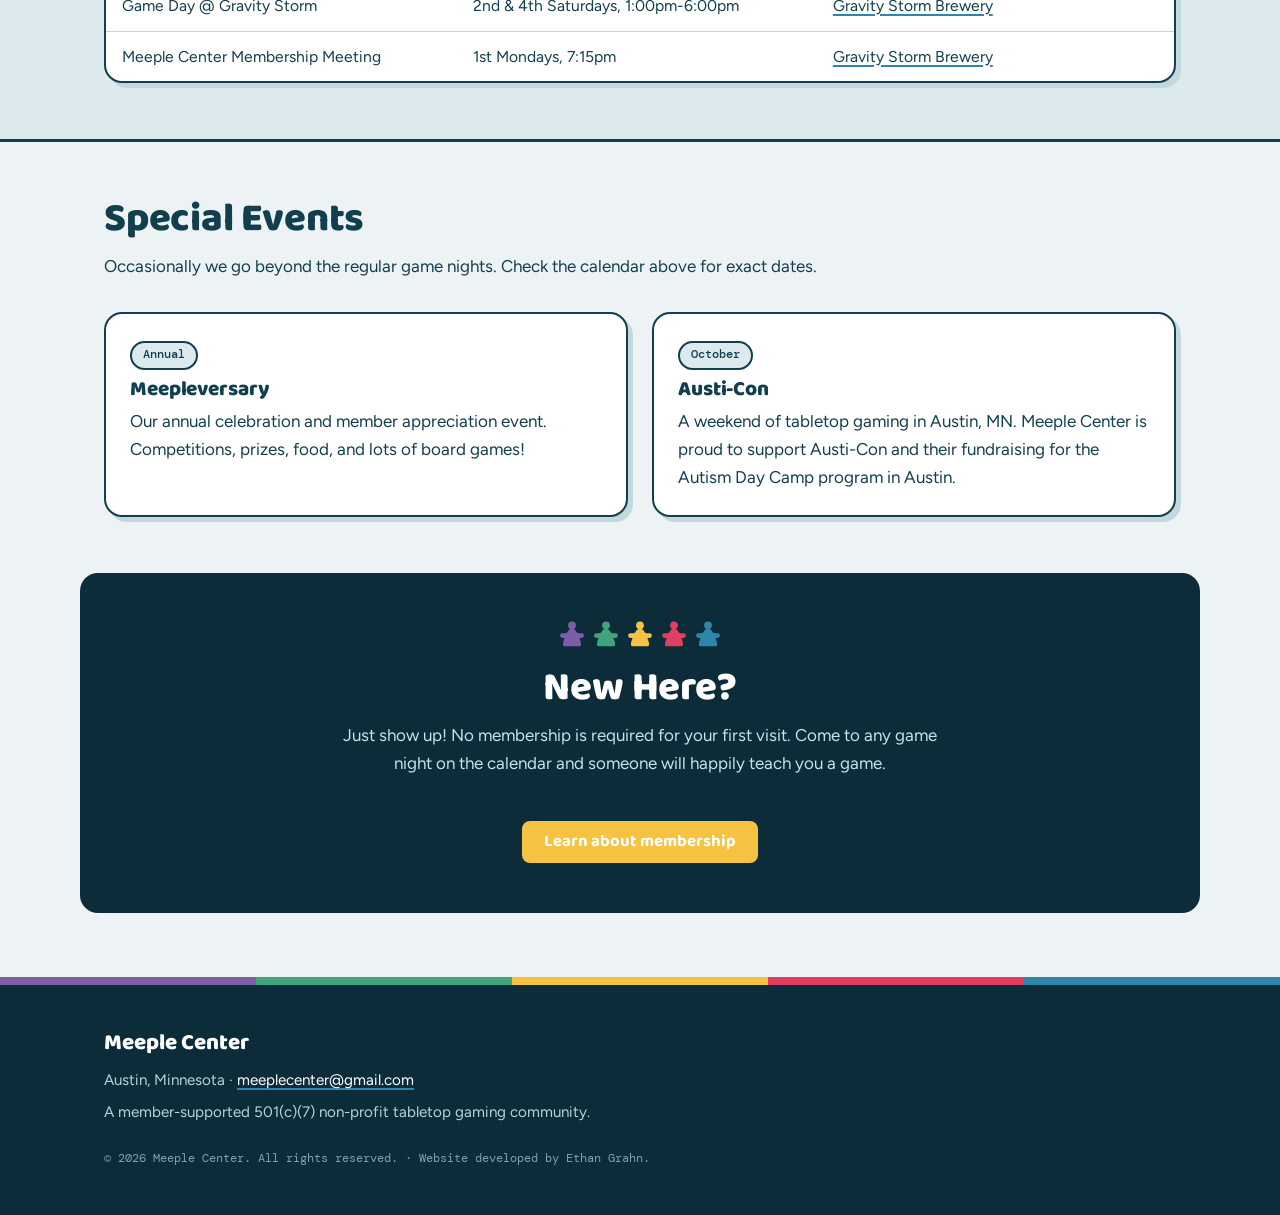
==== commit 1f2841f4: "Rename Events page to Calendar" ====
--- a/calendar.html
+++ b/calendar.html
@@ -3,7 +3,7 @@
 <head>
 <meta charset="utf-8">
 <meta name="viewport" content="width=device-width, initial-scale=1">
-<title>Events | Meeple Center</title>
+<title>Calendar | Meeple Center</title>
 <meta name="description" content="Game nights, tournaments, and community events at Meeple Center in Austin, MN.">
 <link rel="icon" href="assets/MeepleCenter_Logo.svg">
 <link rel="preconnect" href="https://fonts.googleapis.com">
@@ -11,7 +11,7 @@
 <link rel="stylesheet" href="https://fonts.googleapis.com/css2?family=Baloo+2:wght@600;700;800&family=DM+Mono:wght@400;500&family=Figtree:wght@400;500;600;700&display=swap">
 <link rel="stylesheet" href="css/styles.css">
 </head>
-<body data-page="events">
+<body data-page="calendar">
 <a class="skip-link" href="#main">Skip to content</a>
 
 <header class="site-header">
@@ -22,7 +22,7 @@
         <li><a data-nav="about" href="index.html">About</a></li>
         <li><a data-nav="membership" href="membership.html">Membership</a></li>
         <li><a data-nav="catalog" href="catalog.html">Game Catalog</a></li>
-        <li><a class="active" data-nav="events" href="calendar.html">Events</a></li>
+        <li><a class="active" data-nav="calendar" href="calendar.html">Calendar</a></li>
       </ul>
     </nav>
   </div>
--- a/css/styles.css
+++ b/css/styles.css
@@ -48,7 +48,7 @@
 body[data-page="about"]      { --accent: var(--green);  --accent-lift: var(--green-lift); }
 body[data-page="membership"] { --accent: var(--berry);  --accent-lift: var(--berry-lift); }
 body[data-page="catalog"]    { --accent: var(--gold);   --accent-lift: var(--gold); }
-body[data-page="events"]     { --accent: var(--blue);   --accent-lift: var(--blue-lift); }
+body[data-page="calendar"]   { --accent: var(--blue);   --accent-lift: var(--blue-lift); }
 
 @media (prefers-color-scheme: dark) {
   :root {
@@ -258,7 +258,7 @@
 .site-nav a[data-nav="about"]      { --nav-color: var(--green); }
 .site-nav a[data-nav="membership"] { --nav-color: var(--berry); }
 .site-nav a[data-nav="catalog"]    { --nav-color: var(--gold); }
-.site-nav a[data-nav="events"]     { --nav-color: var(--blue); }
+.site-nav a[data-nav="calendar"]   { --nav-color: var(--blue); }
 
 .site-nav a:hover { border-bottom-color: var(--nav-color); }
 
@@ -799,9 +799,18 @@
 .badge[data-type="AmeriTrash"],
 .badge[data-type="War"]              { --chip: var(--ink);    --chip-ink: #fff; }
 
+/* Location chips: where the game physically is right now. Only three values
+   come out of the sheet today, so each gets its own color rather than a
+   family; anything new falls back to the plain --band chip like the types do. */
+.badge[data-location="Hot Off the Press"] { --chip: var(--gold);  --chip-ink: #123f4e; }
+.badge[data-location="Storage"]           { --chip: var(--ink);   --chip-ink: #fff; }
+.badge[data-location="Currently Rented"]  { --chip: var(--berry); --chip-ink: #fff; }
+
 /* In dark mode the chip colors lighten, so their text has to darken. */
 @media (prefers-color-scheme: dark) {
-  .badge[data-type] { --chip-ink: #071f28; }
+  .badge[data-type],
+  .badge[data-location] { --chip-ink: #071f28; }
+  .badge[data-location="Storage"] { --chip: var(--line); --chip-ink: var(--on-dark); }
   .badge[data-type="AmeriTrash"],
   .badge[data-type="War"] { --chip: var(--line); --chip-ink: var(--on-dark); }
 }
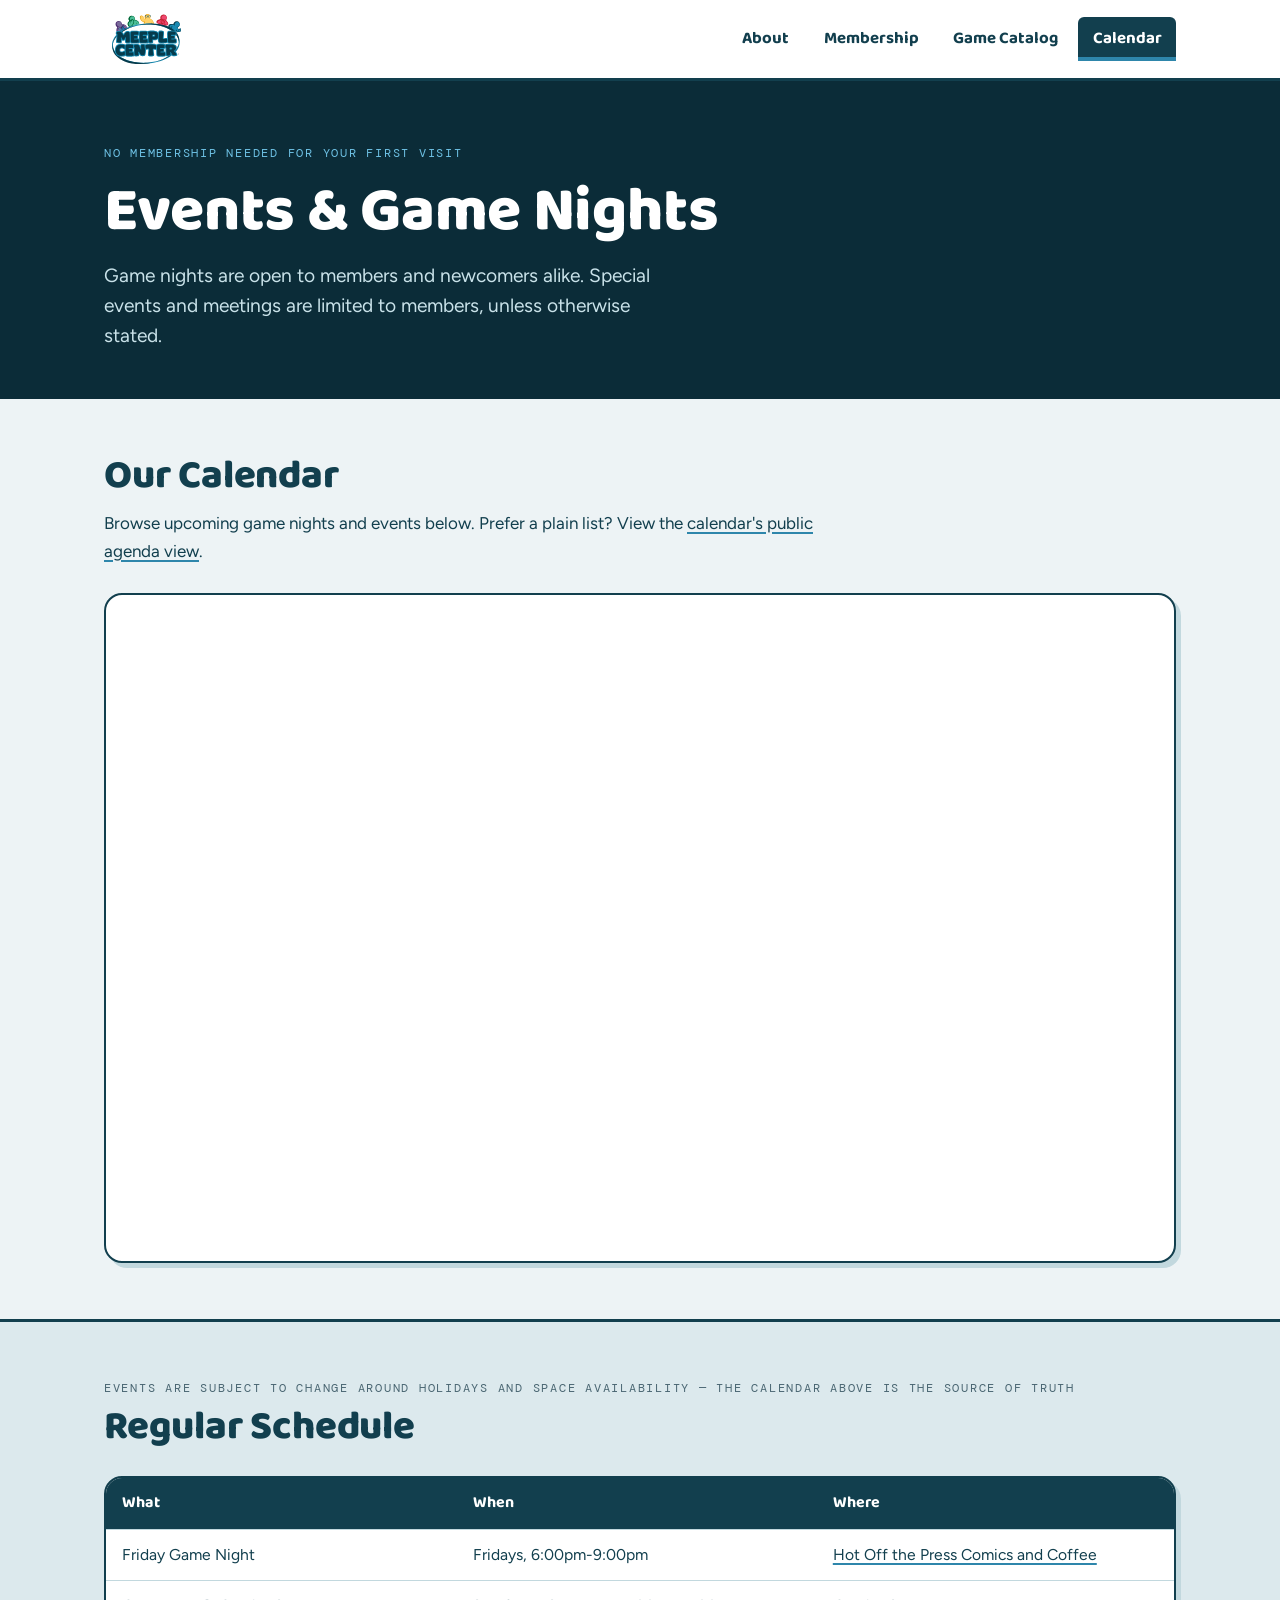
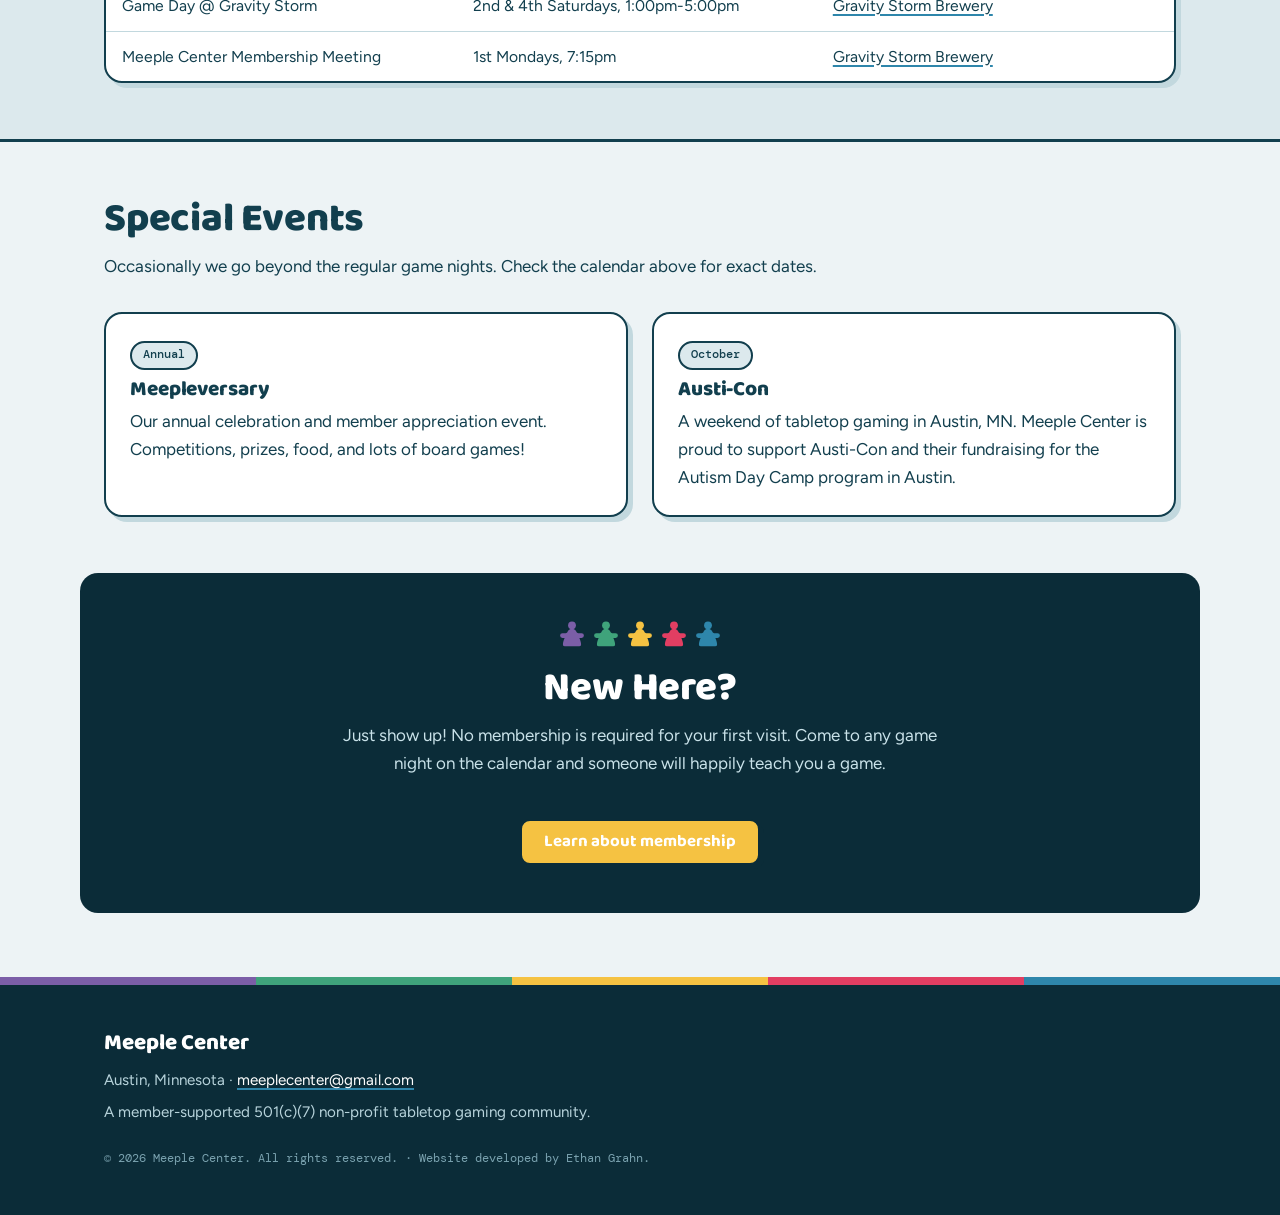
==== commit 6d3a2d81: "Update game day hours" ====
--- a/calendar.html
+++ b/calendar.html
@@ -74,7 +74,7 @@
             </tr>
             <tr>
               <td>Game Day @ Gravity Storm</td>
-              <td>2nd &amp; 4th Saturdays, 1:00pm-6:00pm</td>
+              <td>2nd &amp; 4th Saturdays, 1:00pm-5:00pm</td>
               <td><a href="https://maps.app.goo.gl/n5DRdsrgC3RVHMPj7" target="_blank" rel="noopener noreferrer">Gravity Storm Brewery</a></td>
             </tr>
             <tr>
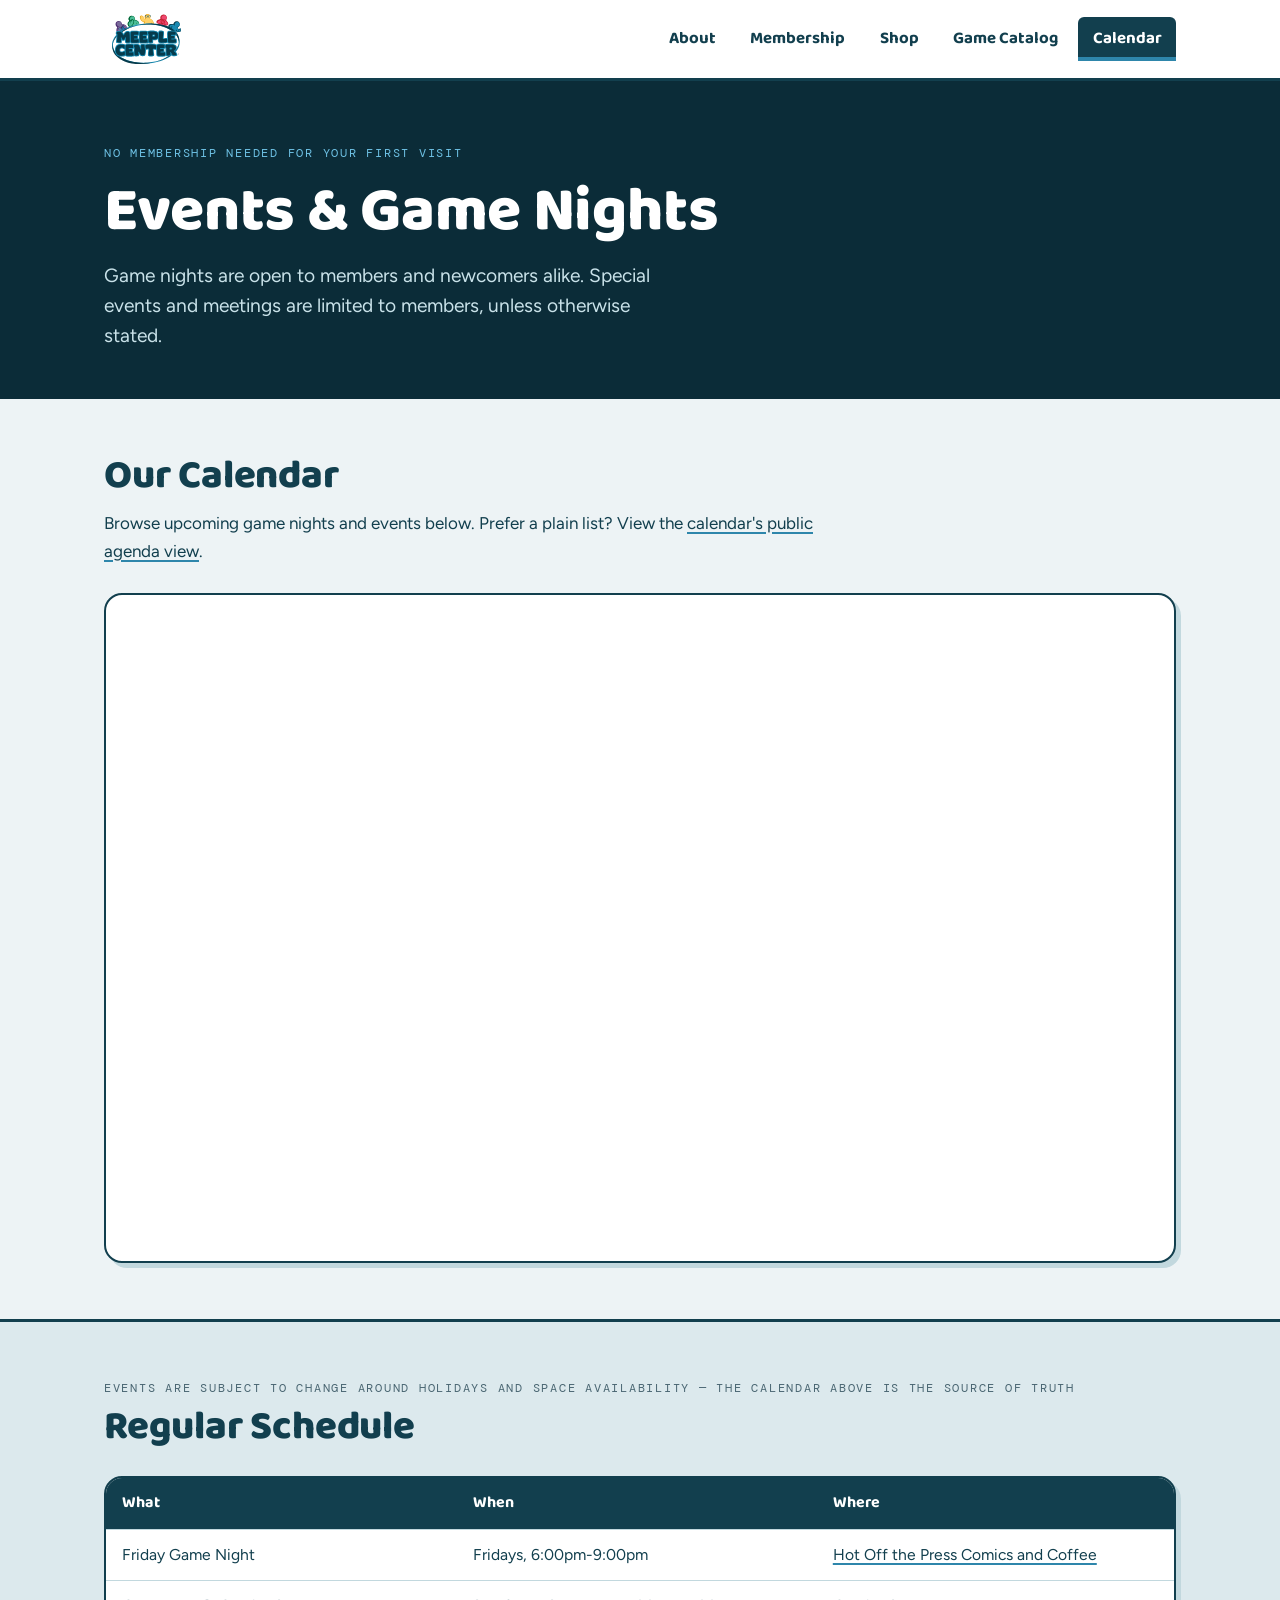
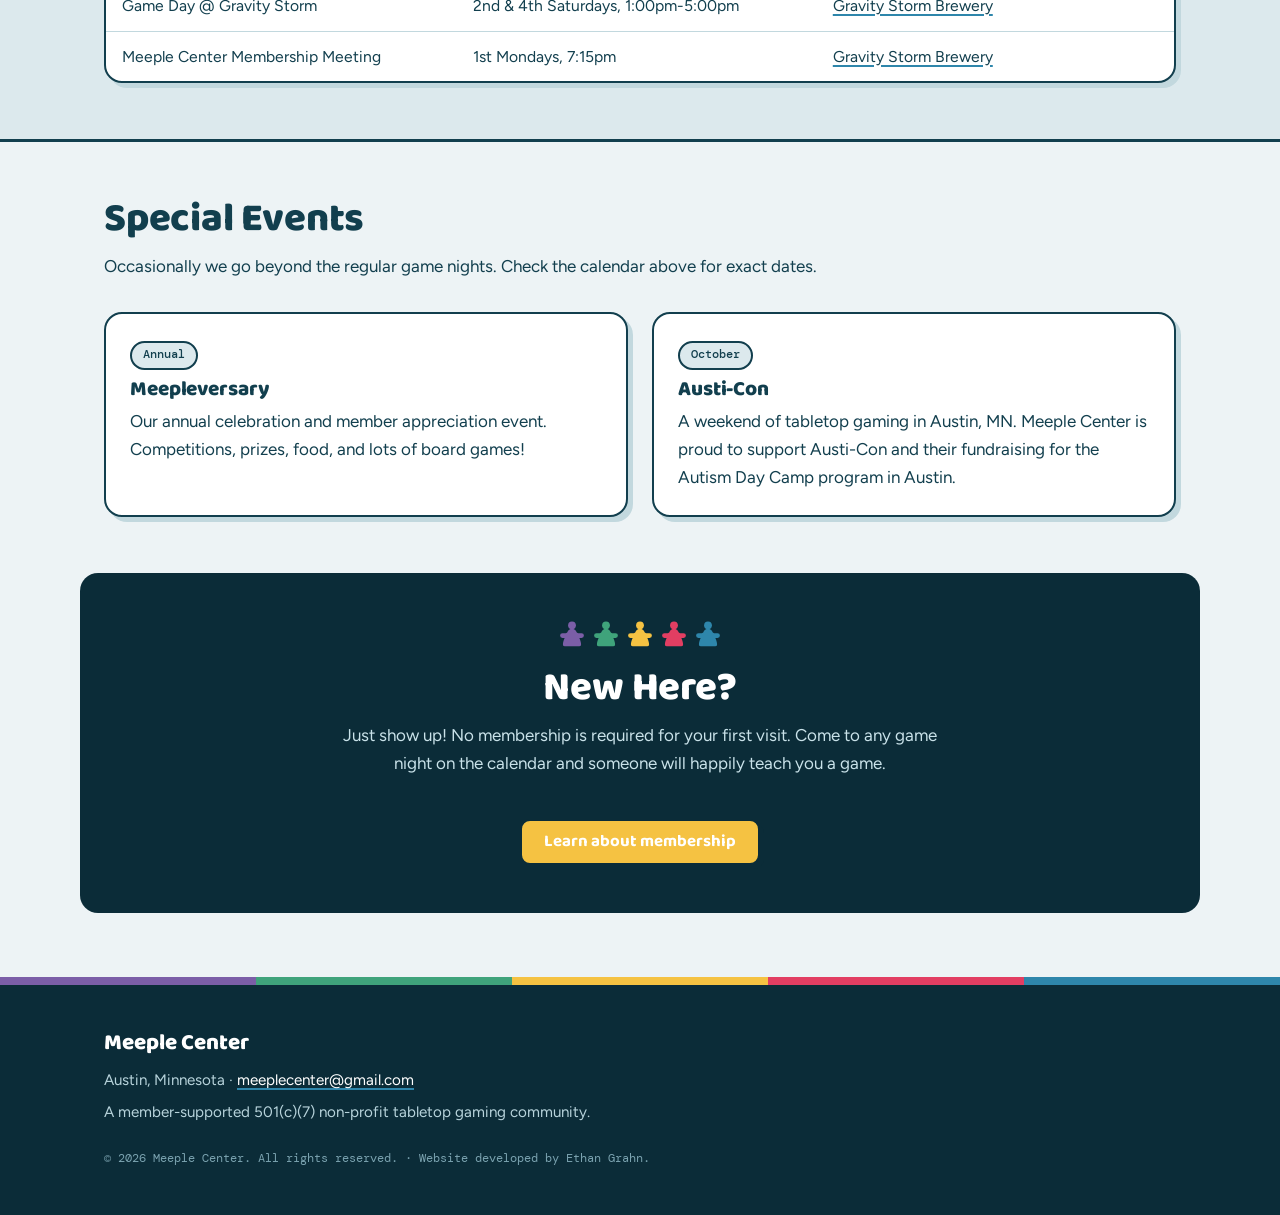
==== commit f8b5ccde: "Add the Shop page and link it from every page's nav shop.html explains what members need to know bef" ====
--- a/calendar.html
+++ b/calendar.html
@@ -21,6 +21,7 @@
       <ul>
         <li><a data-nav="about" href="index.html">About</a></li>
         <li><a data-nav="membership" href="membership.html">Membership</a></li>
+        <li><a data-nav="shop" href="shop.html">Shop</a></li>
         <li><a data-nav="catalog" href="catalog.html">Game Catalog</a></li>
         <li><a class="active" data-nav="calendar" href="calendar.html">Calendar</a></li>
       </ul>
--- a/css/styles.css
+++ b/css/styles.css
@@ -20,6 +20,7 @@
   --blue-lift: #6ec1e4;
   --green-lift: #6fd3ab;
   --berry-lift: #ff7d96;
+  --purple-lift: #b394dd;
 
   /* Surfaces */
   --paper: #edf3f5;        /* page background: ink, watered down */
@@ -47,8 +48,10 @@
 
 body[data-page="about"]      { --accent: var(--green);  --accent-lift: var(--green-lift); }
 body[data-page="membership"] { --accent: var(--berry);  --accent-lift: var(--berry-lift); }
-body[data-page="catalog"]    { --accent: var(--gold);   --accent-lift: var(--gold); }
+body[data-page="catalog"],
+body[data-page="game"]       { --accent: var(--gold);   --accent-lift: var(--gold); }
 body[data-page="calendar"]   { --accent: var(--blue);   --accent-lift: var(--blue-lift); }
+body[data-page="shop"]       { --accent: var(--purple); --accent-lift: var(--purple-lift); }
 
 @media (prefers-color-scheme: dark) {
   :root {
@@ -162,6 +165,7 @@
 /* Caps the measure of running text without pulling it off the page's left
    edge, so every section still starts in the same column. */
 .narrow { max-width: 68ch; }
+.narrow > * + h2 { margin-top: 2.5rem; }  /* a second heading in one block */
 .center { text-align: center; }
 .center .narrow { margin-inline: auto; }
 .muted { color: var(--muted); }
@@ -257,6 +261,7 @@
 /* Each destination keeps one meeple color, on every page. */
 .site-nav a[data-nav="about"]      { --nav-color: var(--green); }
 .site-nav a[data-nav="membership"] { --nav-color: var(--berry); }
+.site-nav a[data-nav="shop"]       { --nav-color: var(--purple); }
 .site-nav a[data-nav="catalog"]    { --nav-color: var(--gold); }
 .site-nav a[data-nav="calendar"]   { --nav-color: var(--blue); }
 
@@ -810,6 +815,10 @@
 @media (prefers-color-scheme: dark) {
   .badge[data-type],
   .badge[data-location] { --chip-ink: #071f28; }
+  /* A tag with no color of its own (a new location, say) gets a light grey
+     chip for that dark text, as it does in light mode. :where() keeps this
+     at zero specificity, so every colored chip above still wins. */
+  :where(.badge[data-type], .badge[data-location]) { --chip: #c2d8de; }
   .badge[data-location="Storage"] { --chip: var(--line); --chip-ink: var(--on-dark); }
   .badge[data-type="AmeriTrash"],
   .badge[data-type="War"] { --chip: var(--line); --chip-ink: var(--on-dark); }
@@ -829,47 +838,139 @@
   margin-bottom: 0.6rem;
 }
 
+/* The facts list on a single game's page (game.html). */
+.game-facts {
+  display: grid;
+  grid-template-columns: minmax(6.5rem, max-content) minmax(0, 1fr);
+  gap: 0.85rem 1.5rem;
+  max-width: 40rem;
+  margin: 0;
+  padding: 1.5rem;
+  border: var(--border) solid var(--line);
+  border-radius: var(--radius);
+  background: var(--surface);
+  box-shadow: 5px 5px 0 var(--drop);
+}
+
+.game-facts[hidden],
+.game-actions [hidden],
+.catalog-status[hidden] { display: none; }
+
+.game-facts dt {
+  font-family: var(--font-mono);
+  font-size: 0.78rem;
+  letter-spacing: 0.08em;
+  text-transform: uppercase;
+  color: var(--muted);
+  padding-top: 0.15rem;
+}
+
+.game-facts dd { margin: 0; }
+
+/* NFC scans land here on phones, so long chips have to fit the narrow card. */
+.game-facts .badge { white-space: normal; }
+
+@media (max-width: 480px) {
+  .game-facts { gap: 0.85rem 1rem; padding: 1.25rem; }
+}
+
+.game-actions {
+  display: flex;
+  flex-wrap: wrap;
+  gap: 0.75rem;
+  margin-top: 2rem;
+}
+
+/* Box art beside the facts; above them on a phone. BGG's thumbnail is at
+   most 200x150 and about 10 KB, kind to a phone that just scanned a tag. */
+.game-top {
+  display: flex;
+  flex-wrap: wrap;
+  align-items: flex-start;
+  gap: 1.5rem;
+}
+
+.game-top .game-facts { flex: 1 1 22rem; }
+
+.game-art {
+  flex: 0 0 auto;
+  max-width: 200px;
+  height: auto;
+  border: var(--border) solid var(--line);
+  border-radius: var(--radius-sm);
+  background: var(--surface);
+  box-shadow: 5px 5px 0 var(--drop);
+}
+
+.game-art[hidden],
+.game-about[hidden],
+.fact-note[hidden],
+.bgg-credit[hidden] { display: none; }
+
+/* BGG's own poll wording, under the player count. */
+.fact-note {
+  display: block;
+  margin-top: 0.2rem;
+  color: var(--muted);
+  font-size: 0.92rem;
+}
+
+.game-about {
+  max-width: 40rem;
+  margin-top: 2.5rem;
+}
+
+.game-about h2 { margin-bottom: 0.75rem; }
+.game-about p { margin: 0 0 1rem; white-space: pre-line; }
+
+/* "Powered by BGG", required by BGG's terms wherever their data appears. The
+   logo's lettering is dark on a transparent ground, so it sits on a white
+   chip that keeps it legible in dark mode. */
+.bgg-credit {
+  display: flex;
+  flex-wrap: wrap;
+  align-items: center;
+  gap: 0.5rem 1rem;
+  margin-top: 1.5rem;
+  color: var(--muted);
+  font-size: 0.92rem;
+}
+
+.bgg-credit a {
+  display: inline-flex;
+  padding: 0.25rem 0.5rem;
+  border-radius: var(--radius-sm);
+  background: #fff;
+}
+
+.bgg-credit img { display: block; width: 150px; height: auto; }
+
+/* Catalog titles open the game's own page. */
+.game-link {
+  color: inherit;
+  text-decoration: underline;
+  text-decoration-color: var(--accent);
+  text-decoration-thickness: 2px;
+  text-underline-offset: 3px;
+}
+
+.game-link:hover { text-decoration-color: currentColor; }
+
 /* --------------------------------------------------------------------------
    13. Catalog: player pips, complexity, availability
    -------------------------------------------------------------------------- */
 
-/* Player count, drawn as one meeple per seat up to five. Wider games keep four
-   meeples and finish with a numeral, so the column stays an even width; the
-   library spreadsheet records only a maximum, so a trailing "+" on that numeral
-   marks the open-ended "7+ Player" bucket. Injected by js/catalog.js. */
-/* The cell carries the count in words as a `title`, so hovering anywhere in it
-   spells out what the meeples mean. */
+/* Player count as BGG's range, "2-4", set like the play time beside it. One
+   meeple in the column header stands for "players". */
 .col-players {
-  cursor: help;
-}
-
-.pips {
-  display: inline-flex;
-  align-items: center;
-  gap: 2px;
-}
-
-.pips .meeple-icon {
+  font-family: var(--font-mono);
+  font-size: 0.85rem;
+  white-space: nowrap;
+}
+
+th .meeple-icon {
   width: 15px;
   height: 15px;
-  background: var(--ink);
-}
-
-/* The legend above the table, showing what one meeple stands for. */
-.pips-key .meeple-icon {
-  width: 14px;
-  height: 14px;
-  vertical-align: -2px;
-}
-
-/* The numeral that stands in for the fifth meeple and beyond. Sized to a
-   meeple so a row of pips lines up with its neighbors either way. */
-.pips .more {
-  font-family: var(--font-mono);
-  font-size: 0.85rem;
-  line-height: 15px;
-  min-width: 15px;
-  margin-left: 1px;
 }
 
 /* Complexity, colored along its own scale: easy, middling, demanding. */
@@ -877,7 +978,7 @@
 tr[data-weight="Medium"] td:nth-child(5) { color: var(--muted); }
 tr[data-weight="Heavy"]  td:nth-child(5) { color: var(--berry); font-weight: 600; }
 
-#catalog td:nth-child(5) { font-family: var(--font-mono); font-size: 0.85rem; }
+#catalog td:nth-child(5) { font-family: var(--font-mono); font-size: 0.85rem; white-space: nowrap; }
 #catalog td:nth-child(4) { font-family: var(--font-mono); font-size: 0.85rem; }
 
 /* Rental reads as a state, not a sentence: a game either goes home with you
